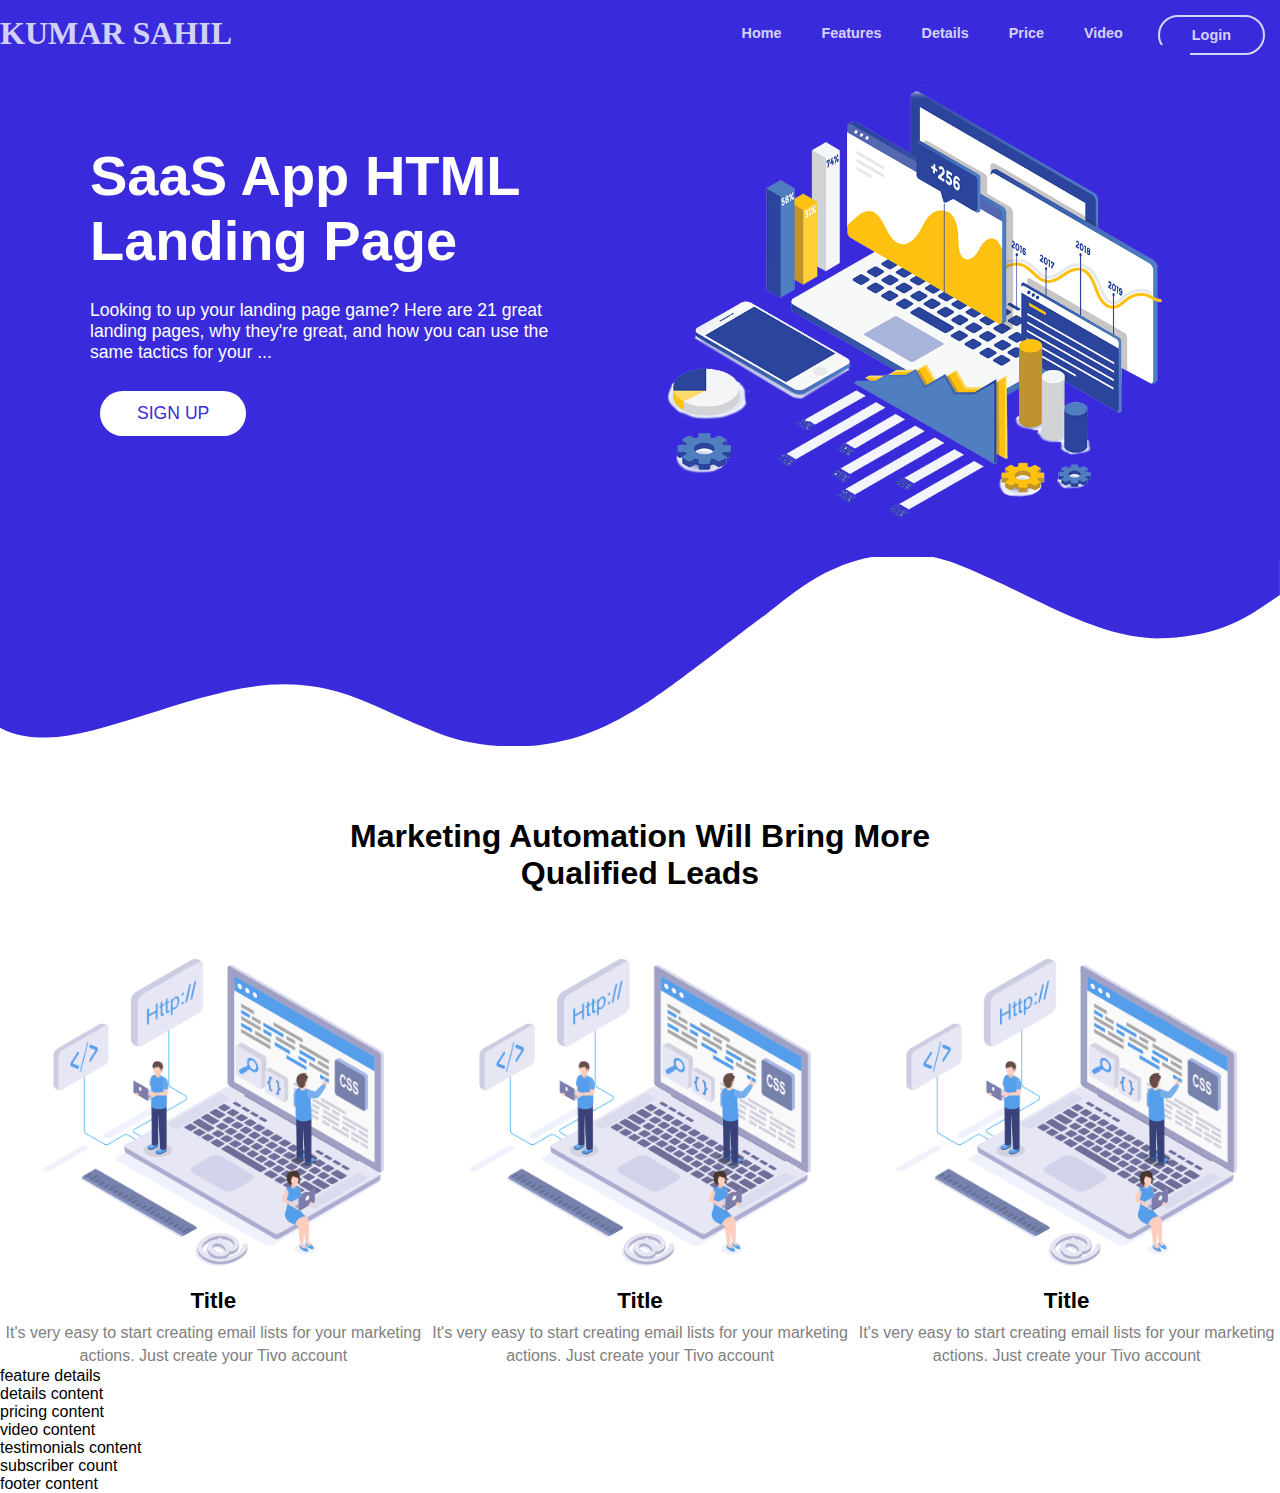
==== htmlcss/index.html @ 37586c0a "3" ====
<!DOCTYPE html>
<html lang="en">
<head>
    <meta charset="UTF-8">
    <meta name="viewport" content="width=device-width, initial-scale=1.0">
    <link rel="stylesheet" href="style.css">
    <title>Document</title>
</head>
<body>
    <div class="container">
    <div class="menu">
     <div class="logo">KUMAR SAHIL</div>
     <div class = "menu-item2">Home</div>
     <div class = "menu-item2">Features</div>
     <div class = "menu-item2">Details</div>
     <div class = "menu-item2">Price</div>
     <div class = "menu-item2">Video</div>
     <div class = "menu-item2 round-button">Login</div>
    </div>


<!-- home -->

    <div class="home">
        <div class="title">
            <div><h1>SaaS App HTML Landing Page</h1></div>

          <div><p>Looking to up your landing page game? Here are 21 great landing pages, why they're great, and how you can use the same tactics for your ...</p></div>
          <div>
            <button class = "signup-button">
            SIGN UP
        </button>
        </div>
        </div>
    
        <div class="title-graphics">
        <img src="data.png" alt="" srcset="">
        </div> 
    </div>
    
</div>
<svg
      class="header-frame"
      data-name="Layer 1"
      xmlns="http://www.w3.org/2000/svg"
      preserveAspectRatio="none"
      viewBox="0 0 1920 310"
    >
      <defs>
        <style>
          .cls-1 {
            fill: rgb(57, 43, 220);
          }
        </style>
      </defs>
      <title>header-frame</title>
      <path
        class="cls-1"
        d="M0,283.054c22.75,12.98,53.1,15.2,70.635,14.808,92.115-2.077,238.3-79.9,354.895-79.938,59.97-.019,106.17,18.059,141.58,34,47.778,21.511,47.778,21.511,90,38.938,28.418,11.731,85.344,26.169,152.992,17.971,68.127-8.255,115.933-34.963,166.492-67.393,37.467-24.032,148.6-112.008,171.753-127.963,27.951-19.26,87.771-81.155,180.71-89.341,72.016-6.343,105.479,12.388,157.434,35.467,69.73,30.976,168.93,92.28,256.514,89.405,100.992-3.315,140.276-41.7,177-64.9V0.24H0V283.054Z"
      ></path>
    </svg>

    <div class="outer-container">
        <div class = "marketing"><h2>Marketing Automation Will Bring More Qualified Leads</h2></div>
        <div class="cards">
            <div class="marketing-card">
                <div>
                  <img src="description-1.png" />
                </div>

                
                <div class="title-text bold">Title</div>
                <div class="soft">
                  It's very easy to start creating email lists for your marketing
                  actions. Just create your Tivo account
                </div>
              </div>
              <div class="marketing-card">
                <div>
                  <img src="description-1.png" />
                </div>
                <div class="title-text bold">Title</div>
                <div class="soft">
                  It's very easy to start creating email lists for your marketing
                  actions. Just create your Tivo account
                </div>
              </div>
              <div class="marketing-card">
                <div>
                  <img src="description-1.png" />
                </div>
                <div class="title-text bold">Title</div>
                <div class="soft">
                  It's very easy to start creating email lists for your marketing
                  actions. Just create your Tivo account
                </div>
              </div>
          
    </div>


    <!--  -->
    <div class="features">
        feature details
    </div>
    <div class="details">
        details content
    </div>
    <div class="pricing">
        pricing content
    </div>
    <div class="video">
        video content
    </div>
    <div class="testimonials">
        testimonials content
    </div>
    <div class="subscriber">
        subscriber count
    </div>
    <div class="footer">
        footer content
    </div>
</body>
</html>
---- htmlcss/style.css ----
body{
margin: 0;
padding: 0;
font-family:Arial, Helvetica, sans-serif;
}

.menu{
    max-width: 1400px;
    margin: auto;
    padding: 15px 0;
    display: flex;
    flex-direction: row;
    justify-content: end  ; 
    background-color: rgb(57, 43, 220);
    font-family:Arial, Helvetica, sans-serif;
}
/* div{
    border: 2px solid grey;
    padding: 5px;
} */
.menu-item2{
    color: #ffffffcc;
    font-weight: bold;
    padding: 10px 20px;
    font-size: 0.9rem;
}
.menu-item2:hover{
    color:white;
    cursor:pointer;
}

.container{
    background-color: rgb(57, 43, 220);
    
}

.round-button{

border: 2px solid;
border-radius: 30px;
padding: 10px 32px;
margin: 0 15px;
}

.round-button:hover{
    color:rgb(57, 43, 220);
    background-color: white;
}
.logo
{
    font-size: 2rem ;
    color :  #ffffffcc;
    font-weight: bold;
   margin-right: auto;
   font-family:Cambria, Cochin, Georgia, Times, 'Times New Roman', serif
  

}

/* home css*/
.home{
    display: flex;
    background-color:rgb(57, 43, 220) ;
    position: relative;
    bottom: 25px;
    max-width: 1100px;
    margin:auto;
    padding-top: 1px;
    color: white;
    font-family:Arial, Helvetica, sans-serif;
}

.title-graphics img{
    max-width: 600px;
  
}

.title{
    display: flex;
    flex-direction: column;
    justify-content: center;
}

.title h1{
    font-size: 3.5rem;
    margin: 0;
}
.title p{
    font-size: 1.1rem;
    padding: 10px 0;

}

.signup-button{

    border: 2px solid white;
    border-radius: 30px;
    font-size: 1.1rem;
    padding: 10px 35px;
    margin: 0 10px;
    background-color: white;
    color: rgb(57, 43, 220) ;
    }
    
.signup-button:hover{
        color:white; 
        background-color: rgb(57, 43, 220);
    }
.header-frame{
position: relative;
/* bottom: 1px; */
 top: -18px
}

/* description */
.marketing, .cards{
    max-width: 1300px;
    margin: auto;
    
}
.marketing h2{
    font-size: 2rem;
    text-align: center;
    max-width: 600px;
    margin: 50px auto;
    
}
.cards{
    display: flex;
    flex-direction: row;
    justify-content: space-around;
    /* border: solid; */
     
    
    
    
   
}
.marketing-card{
 
    max-width: 60%;
   /*  border: solid; */
    /* margin-left: 50px; */

}

.marketing-card img{
    width: 80%;
    
   /*  border: solid */
 
}

.marketing-card div{
    text-align: center;
    line-height: 1.4rem;
}

.title-text{
    
    font-size: 1.4rem;
    font-weight: bold;
    margin-bottom: 10px;


}
.soft{
    color: grey;
}
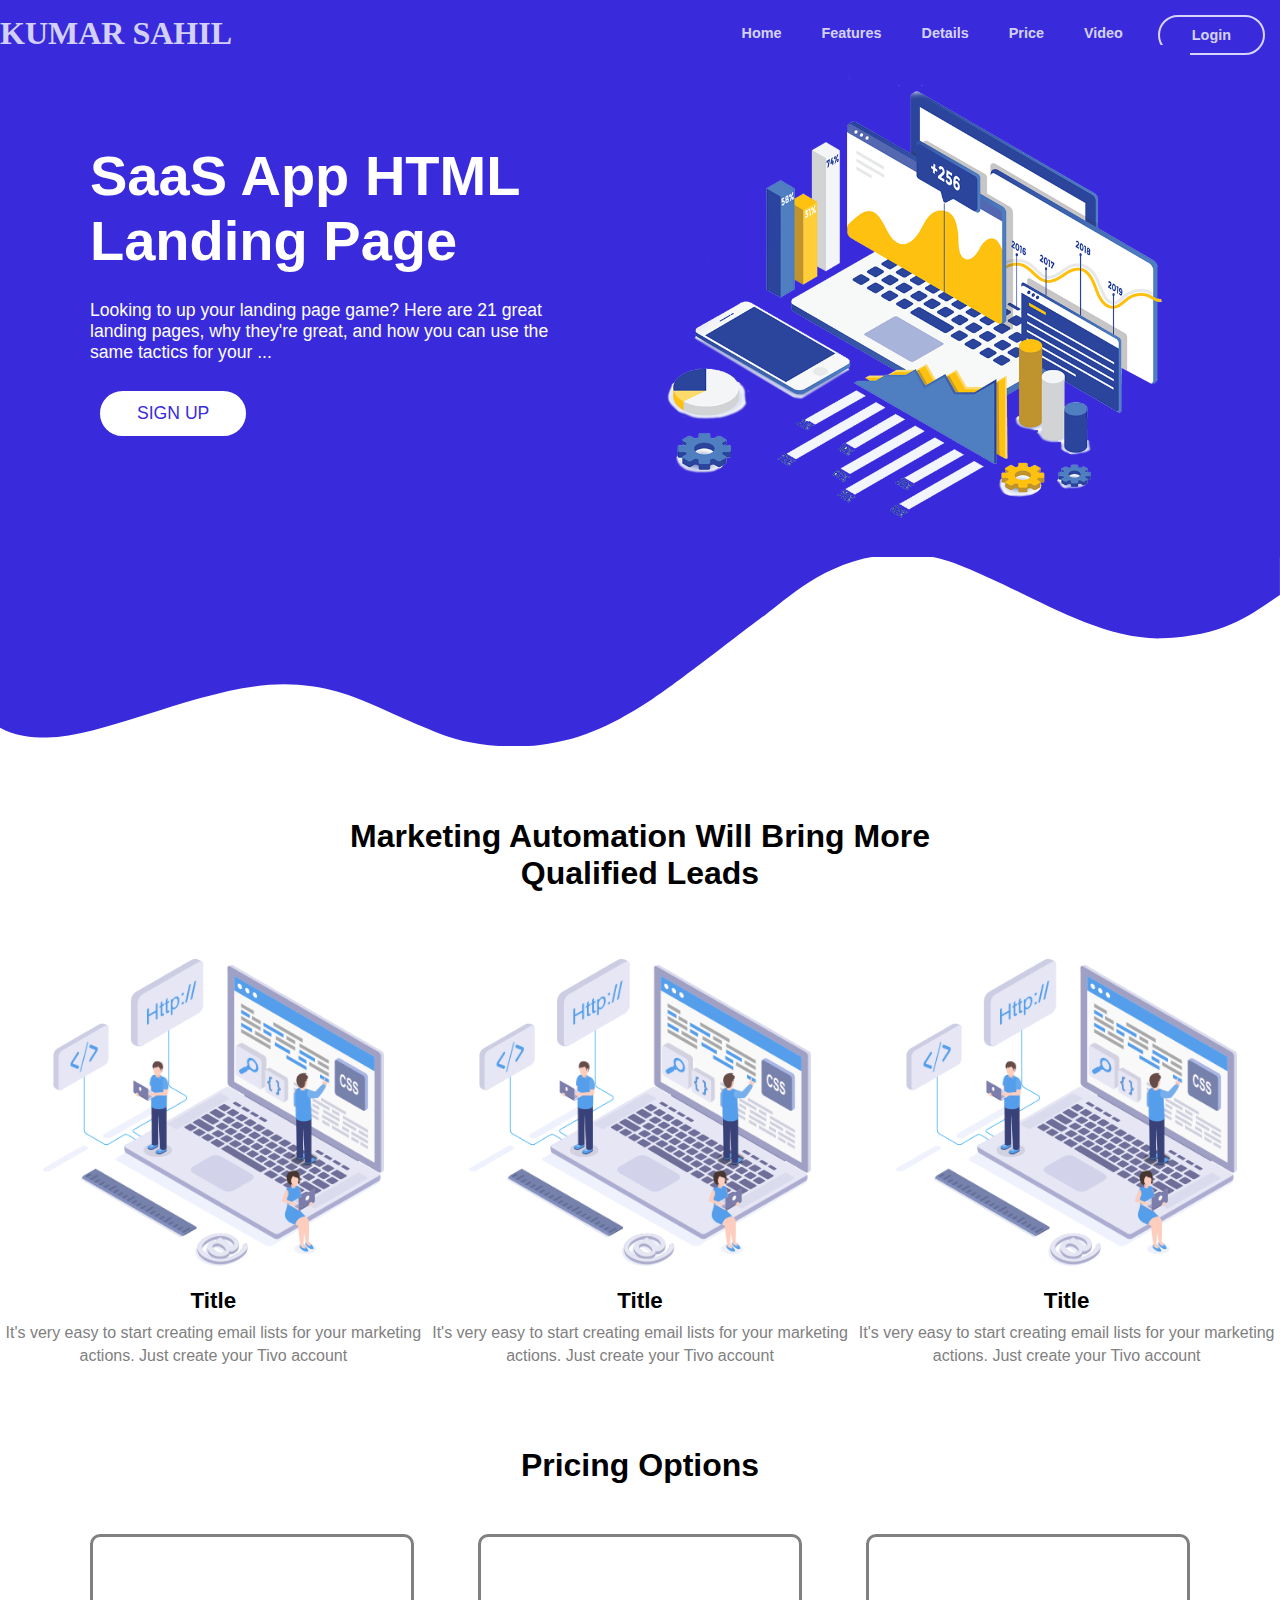
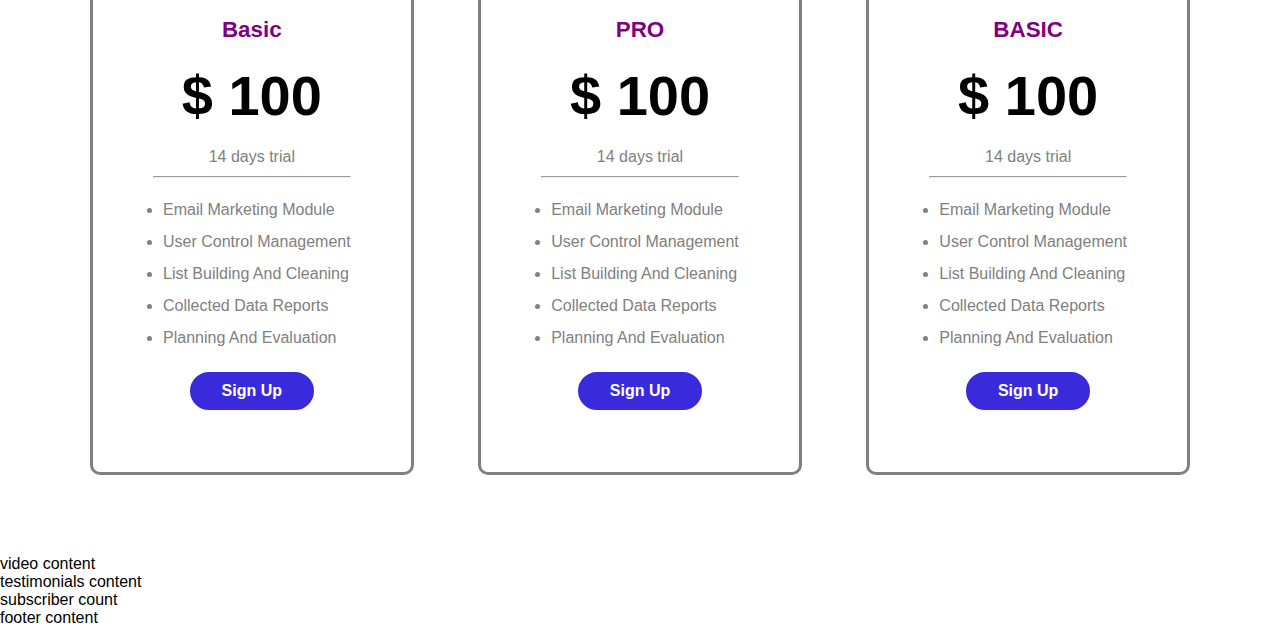
==== commit a6d8cb73: "4" ====
--- a/htmlcss/index.html
+++ b/htmlcss/index.html
@@ -68,7 +68,7 @@
                   <img src="description-1.png" />
                 </div>
 
-                
+
                 <div class="title-text bold">Title</div>
                 <div class="soft">
                   It's very easy to start creating email lists for your marketing
@@ -100,15 +100,76 @@
 
 
     <!--  -->
-    <div class="features">
+<!--     <div class="features">
         feature details
     </div>
     <div class="details">
         details content
-    </div>
-    <div class="pricing">
-        pricing content
-    </div>
+    </div> -->
+
+    <div id="pricing">
+        <div class="price-title">
+          <h2>Pricing Options</h2>
+        </div>
+        <div class="price-cards">
+          <div class="price-card">
+            <div class="price-info">
+              <div class="plan font-blue  bold">Basic</div>
+              <div class="price">$ 100</div>
+              <div class="trial">14 days trial</div>
+            </div>
+            <hr />
+            <ul class="features">
+              <li><i class="fas fa-check font-blue"></i>Email Marketing Module</li>
+              <li><i class="fas fa-check font-blue"></i>User Control Management</li>
+              <li><i class="fas fa-times soft"></i>List Building And Cleaning</li>
+              <li><i class="fas fa-times soft"></i>Collected Data Reports</li>
+              <li><i class="fas fa-times soft"></i>Planning And Evaluation</li>
+            </ul>
+            <div class="action">
+              <button class="round-btn bold bg-blue font-white clickable">Sign Up</button>
+            </div>
+          </div>
+          <div class="price-card">
+            <div class="price-info">
+              <div class="plan font-blue">PRO</div>
+              <div class="price">$ 100</div>
+              <div class="trial">14 days trial</div>
+            </div>
+            <hr />
+            <ul class="features">
+              <li><i class="fas fa-check font-blue"></i>Email Marketing Module</li>
+              <li><i class="fas fa-check font-blue"></i>User Control Management</li>
+              <li><i class="fas fa-check font-blue"></i>List Building And Cleaning</li>
+              <li><i class="fas fa-times soft"></i>Collected Data Reports</li>
+              <li><i class="fas fa-times soft"></i>Planning And Evaluation</li>
+            </ul>
+            <div class="action">
+              <button class="round-btn bold bg-blue font-white clickable">Sign Up</button>
+            </div>
+          </div>
+          <div class="price-card">
+            <div class="price-info">
+              <div class="plan font-blue">BASIC</div>
+              <div class="price">$ 100</div>
+              <div class="trial">14 days trial</div>
+            </div>
+            <hr />
+            <ul class="features">
+              <li><i class="fas fa-check font-blue"></i>Email Marketing Module</li>
+              <li><i class="fas fa-check font-blue"></i>User Control Management</li>
+              <li><i class="fas fa-check font-blue"></i>List Building And Cleaning</li>
+              <li><i class="fas fa-check font-blue"></i>Collected Data Reports</li>
+              <li><i class="fas fa-check font-blue"></i>Planning And Evaluation</li>
+            </ul>
+            <div class="action">
+              <button class="round-btn bold bg-blue font-white clickable">Sign Up</button>
+            </div>
+          </div>
+        </div>
+      </div>
+  
+
     <div class="video">
         video content
     </div>
--- a/htmlcss/style.css
+++ b/htmlcss/style.css
@@ -1,169 +1,219 @@
-body{
-margin: 0;
-padding: 0;
-font-family:Arial, Helvetica, sans-serif;
-}
-
-.menu{
-    max-width: 1400px;
-    margin: auto;
-    padding: 15px 0;
-    display: flex;
-    flex-direction: row;
-    justify-content: end  ; 
-    background-color: rgb(57, 43, 220);
-    font-family:Arial, Helvetica, sans-serif;
+body {
+  margin: 0;
+  padding: 0;
+  font-family: Arial, Helvetica, sans-serif;
+}
+
+.menu {
+  max-width: 1400px;
+  margin: auto;
+  padding: 15px 0;
+  display: flex;
+  flex-direction: row;
+  justify-content: end;
+  background-color: rgb(57, 43, 220);
+  font-family: Arial, Helvetica, sans-serif;
 }
 /* div{
     border: 2px solid grey;
     padding: 5px;
 } */
-.menu-item2{
-    color: #ffffffcc;
-    font-weight: bold;
-    padding: 10px 20px;
-    font-size: 0.9rem;
-}
-.menu-item2:hover{
-    color:white;
-    cursor:pointer;
-}
-
-.container{
-    background-color: rgb(57, 43, 220);
-    
-}
-
-.round-button{
-
-border: 2px solid;
-border-radius: 30px;
-padding: 10px 32px;
-margin: 0 15px;
-}
-
-.round-button:hover{
-    color:rgb(57, 43, 220);
-    background-color: white;
-}
-.logo
-{
-    font-size: 2rem ;
-    color :  #ffffffcc;
-    font-weight: bold;
-   margin-right: auto;
-   font-family:Cambria, Cochin, Georgia, Times, 'Times New Roman', serif
-  
-
+.menu-item2 {
+  color: #ffffffcc;
+  font-weight: bold;
+  padding: 10px 20px;
+  font-size: 0.9rem;
+}
+.menu-item2:hover {
+  color: white;
+  cursor: pointer;
+}
+
+.container {
+  background-color: rgb(57, 43, 220);
+}
+
+.round-button {
+  border: 2px solid;
+  border-radius: 30px;
+  padding: 10px 32px;
+  margin: 0 15px;
+}
+
+.round-button:hover {
+  color: rgb(57, 43, 220);
+  background-color: white;
+}
+.logo {
+  font-size: 2rem;
+  color: #ffffffcc;
+  font-weight: bold;
+  margin-right: auto;
+  font-family: Cambria, Cochin, Georgia, Times, "Times New Roman", serif;
 }
 
 /* home css*/
-.home{
-    display: flex;
-    background-color:rgb(57, 43, 220) ;
-    position: relative;
-    bottom: 25px;
-    max-width: 1100px;
-    margin:auto;
-    padding-top: 1px;
-    color: white;
-    font-family:Arial, Helvetica, sans-serif;
-}
-
-.title-graphics img{
-    max-width: 600px;
-  
-}
-
-.title{
-    display: flex;
-    flex-direction: column;
-    justify-content: center;
-}
-
-.title h1{
-    font-size: 3.5rem;
-    margin: 0;
-}
-.title p{
-    font-size: 1.1rem;
-    padding: 10px 0;
-
-}
-
-.signup-button{
-
-    border: 2px solid white;
-    border-radius: 30px;
-    font-size: 1.1rem;
-    padding: 10px 35px;
-    margin: 0 10px;
-    background-color: white;
-    color: rgb(57, 43, 220) ;
-    }
-    
-.signup-button:hover{
-        color:white; 
-        background-color: rgb(57, 43, 220);
-    }
-.header-frame{
-position: relative;
-/* bottom: 1px; */
- top: -18px
+.home {
+  display: flex;
+  background-color: rgb(57, 43, 220);
+  position: relative;
+  bottom: 25px;
+  max-width: 1100px;
+  margin: auto;
+  padding-top: 1px;
+  color: white;
+  font-family: Arial, Helvetica, sans-serif;
+}
+
+.title-graphics img {
+  max-width: 600px;
+}
+
+.title {
+  display: flex;
+  flex-direction: column;
+  justify-content: center;
+}
+
+.title h1 {
+  font-size: 3.5rem;
+  margin: 0;
+}
+.title p {
+  font-size: 1.1rem;
+  padding: 10px 0;
+}
+
+.signup-button {
+  border: 2px solid white;
+  border-radius: 30px;
+  font-size: 1.1rem;
+  padding: 10px 35px;
+  margin: 0 10px;
+  background-color: white;
+  color: rgb(57, 43, 220);
+}
+
+.signup-button:hover {
+  color: white;
+  background-color: rgb(57, 43, 220);
+}
+.header-frame {
+  position: relative;
+  /* bottom: 1px; */
+  top: -18px;
 }
 
 /* description */
-.marketing, .cards{
-    max-width: 1300px;
-    margin: auto;
-    
-}
-.marketing h2{
-    font-size: 2rem;
-    text-align: center;
-    max-width: 600px;
-    margin: 50px auto;
-    
-}
-.cards{
-    display: flex;
-    flex-direction: row;
-    justify-content: space-around;
-    /* border: solid; */
-     
-    
-    
-    
-   
-}
-.marketing-card{
- 
-    max-width: 60%;
-   /*  border: solid; */
-    /* margin-left: 50px; */
-
-}
-
-.marketing-card img{
-    width: 80%;
-    
-   /*  border: solid */
- 
-}
-
-.marketing-card div{
-    text-align: center;
-    line-height: 1.4rem;
-}
-
-.title-text{
-    
-    font-size: 1.4rem;
-    font-weight: bold;
-    margin-bottom: 10px;
-
-
-}
-.soft{
-    color: grey;
-}+.marketing,
+.cards {
+  max-width: 1300px;
+  margin: auto;
+}
+.marketing h2,
+.price-title h2 {
+  font-size: 2rem;
+  text-align: center;
+  max-width: 600px;
+  margin: 50px auto;
+}
+.cards {
+  display: flex;
+  flex-direction: row;
+  justify-content: space-around;
+  /* border: solid; */
+}
+.marketing-card {
+  max-width: 60%;
+  /*  border: solid; */
+  /* margin-left: 50px; */
+}
+
+.marketing-card img {
+  width: 80%;
+
+  /*  border: solid */
+}
+
+.marketing-card div {
+  text-align: center;
+  line-height: 1.4rem;
+}
+
+.title-text {
+  font-size: 1.4rem;
+  font-weight: bold;
+  margin-bottom: 10px;
+}
+.soft {
+  color: grey;
+}
+
+/* pricing css */
+#pricing {
+  max-width: 1100px;
+  margin: 80px auto;
+}
+
+.price-cards {
+  display: flex;
+  flex-direction: row;
+  justify-content: space-between;
+}
+
+.price-card {
+  max-width: 40%;
+  padding: 60px;
+  border: 3px solid grey;
+  border-radius: 10px;
+}
+
+.price-info {
+  text-align: center;
+}
+.plan {
+  color: purple;
+  font-weight: bold;
+  margin: 20px;
+  font-size: 1.4rem;
+}
+.price {
+  color: black;
+  font-size: 3.5rem;
+  font-weight: bold;
+  margin: 20px;
+}
+
+.trial {
+  color: grey;
+  font-size: 1rem;
+  margin-bottom: 10px;
+}
+
+.features {
+  line-height: 2rem;
+  padding-left: 10px;
+  color: grey;
+}
+.action {
+  text-align: center;
+}
+.action button {
+  border: 2px solid rgb(57, 43, 220);
+  background-color: rgb(57, 43, 220);
+  color: white;
+  font-size: 1rem;
+  font-weight: bold;
+  border: 2px solid;
+
+  border-radius: 30px;
+  padding: 10px 32px;
+  margin: 0 15px;
+}
+
+.action button:hover {
+  background-color: white;
+  color: rgb(57, 43, 220);
+  font-size: 1rem;
+  font-weight: bold;
+}
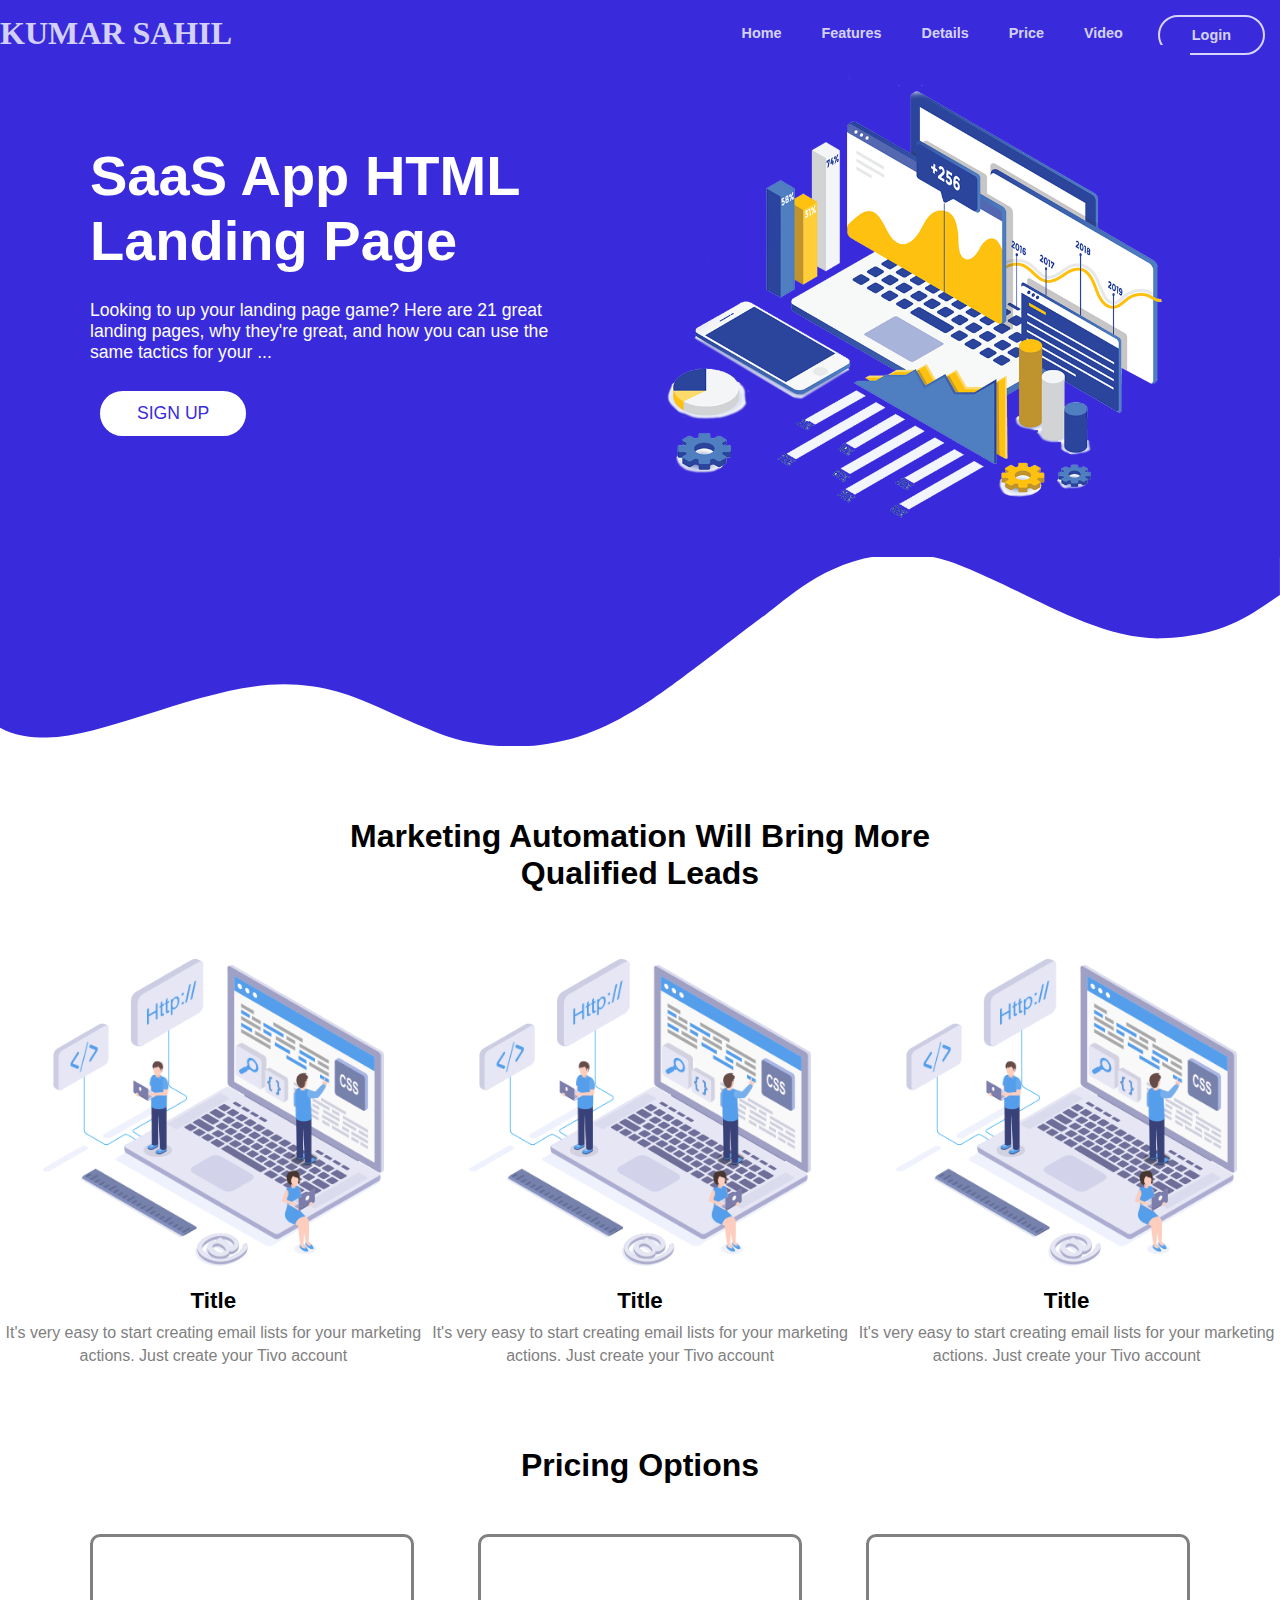
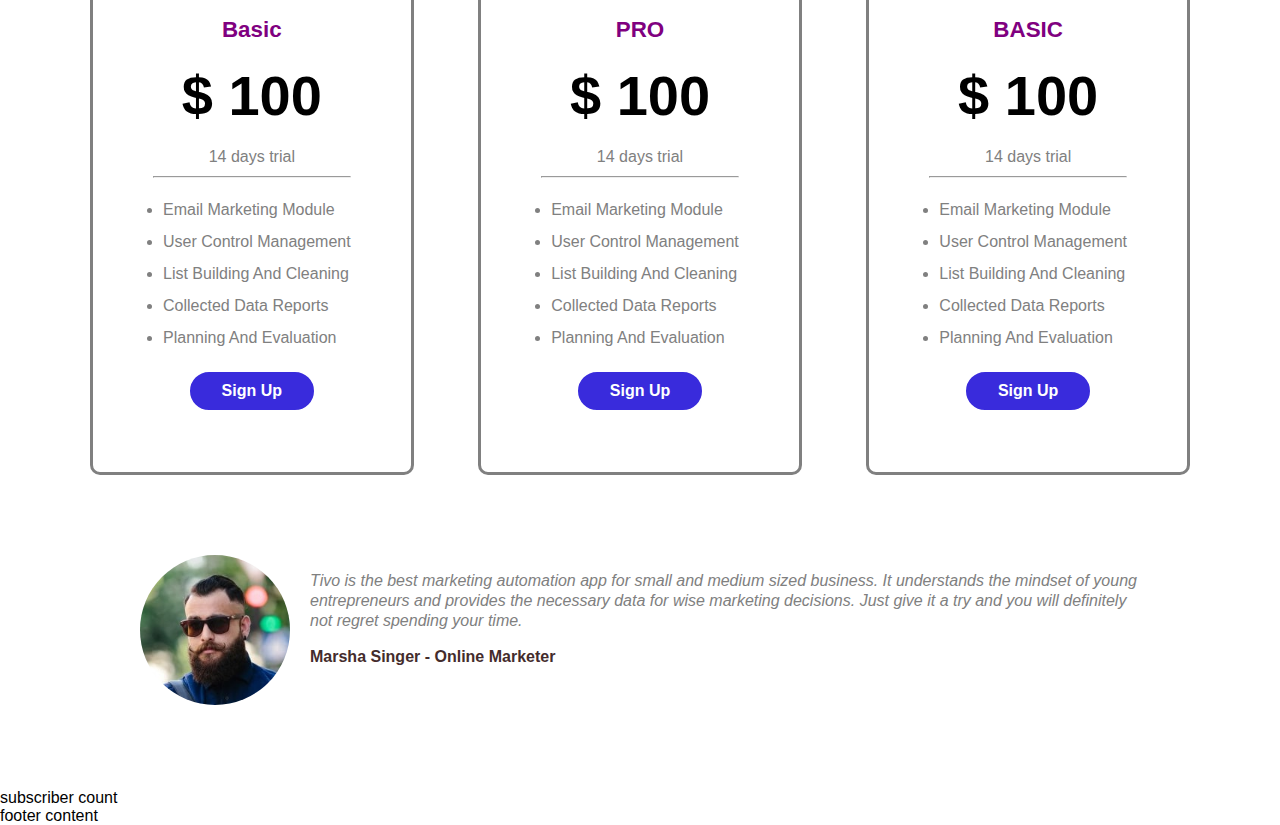
==== commit 343d1545: "5" ====
--- a/htmlcss/index.html
+++ b/htmlcss/index.html
@@ -170,12 +170,28 @@
       </div>
   
 
-    <div class="video">
-        video content
-    </div>
+
+
     <div class="testimonials">
-        testimonials content
-    </div>
+        <div class = "profile-image">
+         <img src="testimonial-3.jpg" alt="" srcset="">
+        </div>
+        
+        <div class = "feedback">
+          <p>
+            Tivo is the best marketing automation app for small and medium sized
+            business. It understands the mindset of young entrepreneurs and
+            provides the necessary data for wise marketing decisions. Just give it
+            a try and you will definitely not regret spending your time.
+          </p>
+          <p class = "name"> 
+
+            Marsha Singer - Online Marketer
+          </p>
+        </div>
+    </div>
+
+
     <div class="subscriber">
         subscriber count
     </div>
--- a/htmlcss/style.css
+++ b/htmlcss/style.css
@@ -150,7 +150,8 @@
 }
 
 /* pricing css */
-#pricing {
+#pricing,
+#testimonials {
   max-width: 1100px;
   margin: 80px auto;
 }
@@ -217,3 +218,41 @@
   font-size: 1rem;
   font-weight: bold;
 }
+
+/* Testimonials section */
+.testimonials {
+  display: flex;
+}
+
+.testimonials {
+  max-width: 1000px;
+  margin: 80px auto;
+  display: flex;
+}
+
+/* #testimonials{
+  display: flex;
+} */
+
+.profile-image img {
+  border-radius: 50%;
+  max-width: 150px;
+}
+
+.feedback {
+  margin-left: 20px;
+}
+
+.feedback p {
+  color: grey;
+  font-style: italic;
+
+  line-height: 20px;
+}
+
+.feedback p.name {
+  color: rgb(68, 44, 44);
+  font-style: normal;
+  font-weight: bold;
+  line-height: 20px;
+}
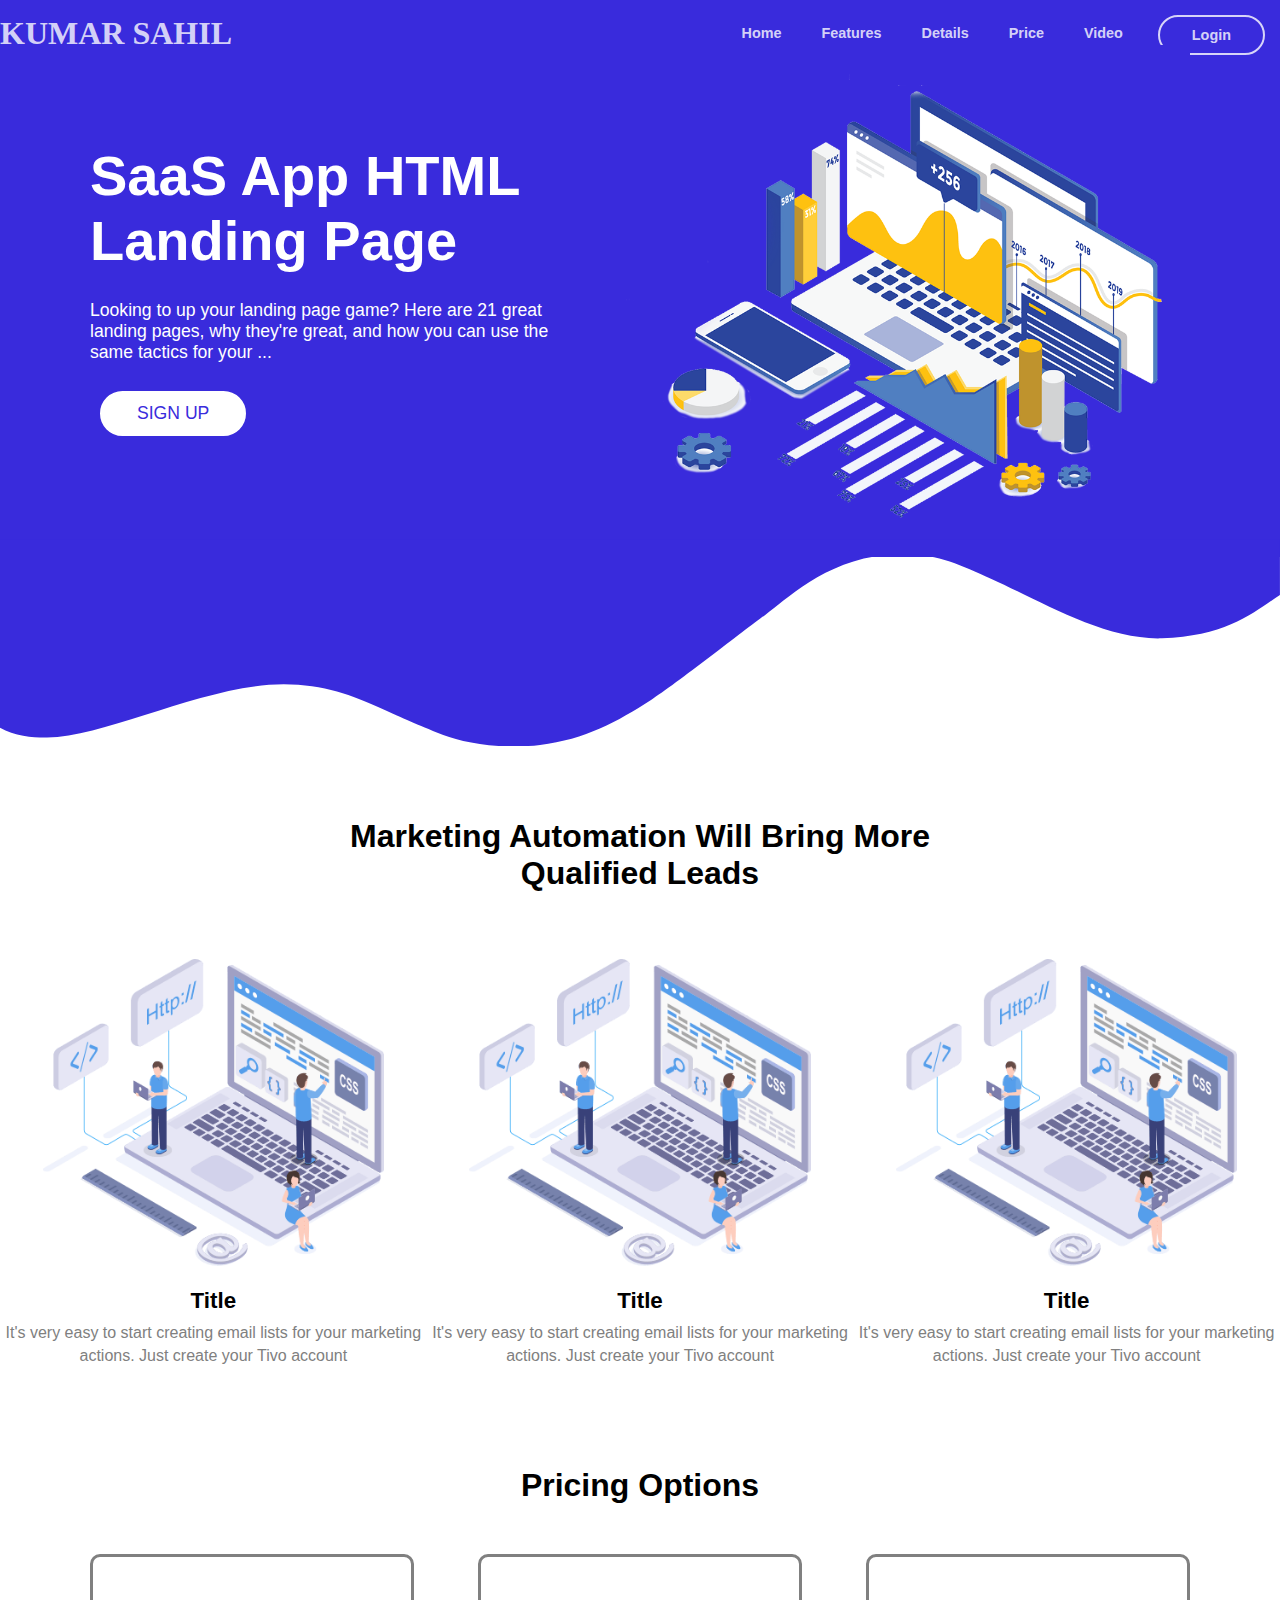
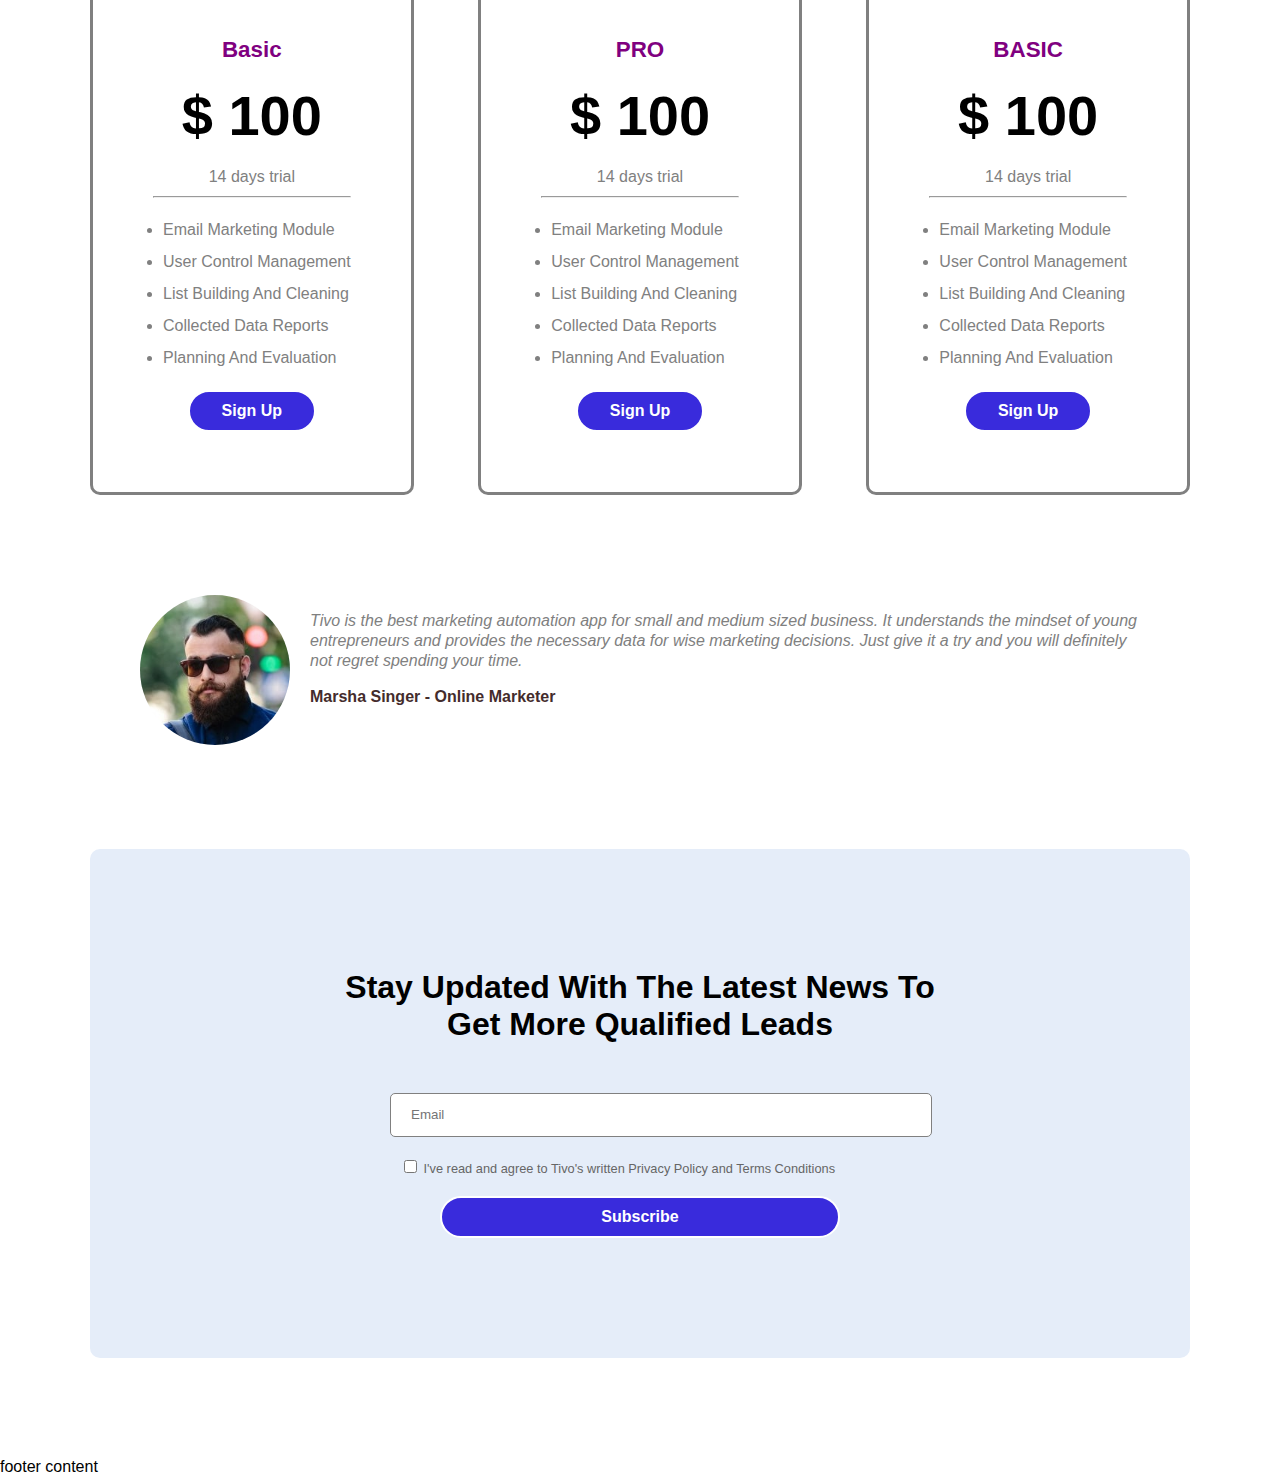
==== commit b88a2c75: "6" ====
--- a/htmlcss/index.html
+++ b/htmlcss/index.html
@@ -192,9 +192,28 @@
     </div>
 
 
-    <div class="subscriber">
-        subscriber count
-    </div>
+    <div id="subscribe">
+      <div class="subs-title">
+        <h2>Stay Updated With The Latest News To Get More Qualified Leads</h2>
+      </div>
+      <div class="form">
+        <div>
+            <input class="email" type="text" name="email" placeholder="Email">
+          </div>
+          <div class="agree">
+            <input  type="checkbox">  
+            I've read and agree to Tivo's written Privacy Policy and Terms Conditions
+          </div>
+          <div class="action">
+            <button class="subscribe bold bg-blue font-white round-btn clickable"> Subscribe </button>
+          </div>
+      </div>
+         
+      </div>
+    </div>
+
+
+
     <div class="footer">
         footer content
     </div>
--- a/htmlcss/style.css
+++ b/htmlcss/style.css
@@ -151,9 +151,10 @@
 
 /* pricing css */
 #pricing,
-#testimonials {
+#testimonials,
+#subscribe {
   max-width: 1100px;
-  margin: 80px auto;
+  margin: 100px auto;
 }
 
 .price-cards {
@@ -256,3 +257,45 @@
   font-weight: bold;
   line-height: 20px;
 }
+
+#subscribe {
+  /*   max-width: 1200px;
+  margin: 150px ; */
+  border-radius: 10px;
+  background-color: rgb(229, 237, 249);
+  padding: 120px 0;
+}
+
+.form {
+  max-width: 500px;
+  text-align: center;
+  margin: auto;
+}
+
+.email {
+  width: 100%;
+  line-height: 2rem;
+  border-radius: 5px;
+  border: 1px solid grey;
+  padding: 5px 20px;
+}
+.agree {
+  padding: 10px;
+  color: #666;
+  text-align: left;
+  font-size: 0.8rem;
+  margin: 10px auto;
+}
+
+.subscribe {
+  width: 400px;
+  margin: 10px auto;
+}
+
+.subs-title h2 {
+  font-size: 2rem;
+  text-align: center;
+  max-width: 600px;
+  margin: auto;
+  margin-bottom: 50px;
+}
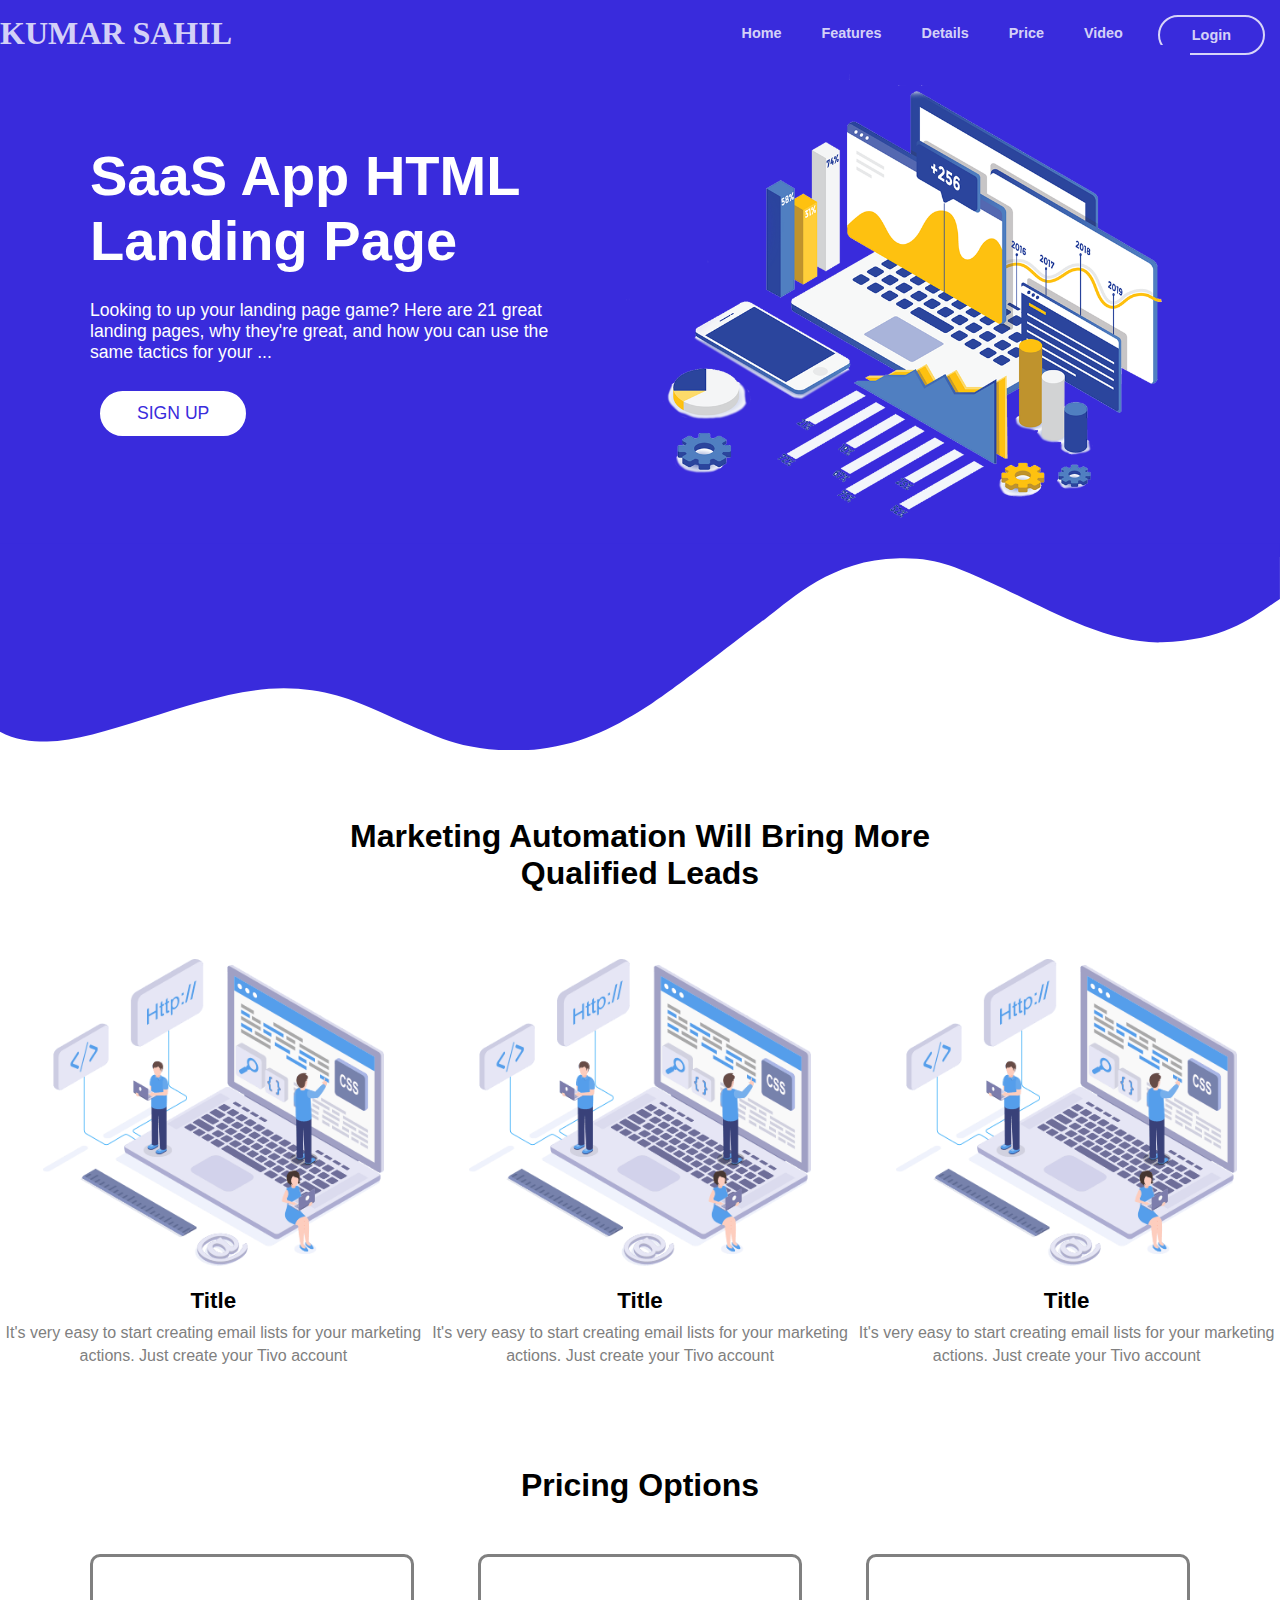
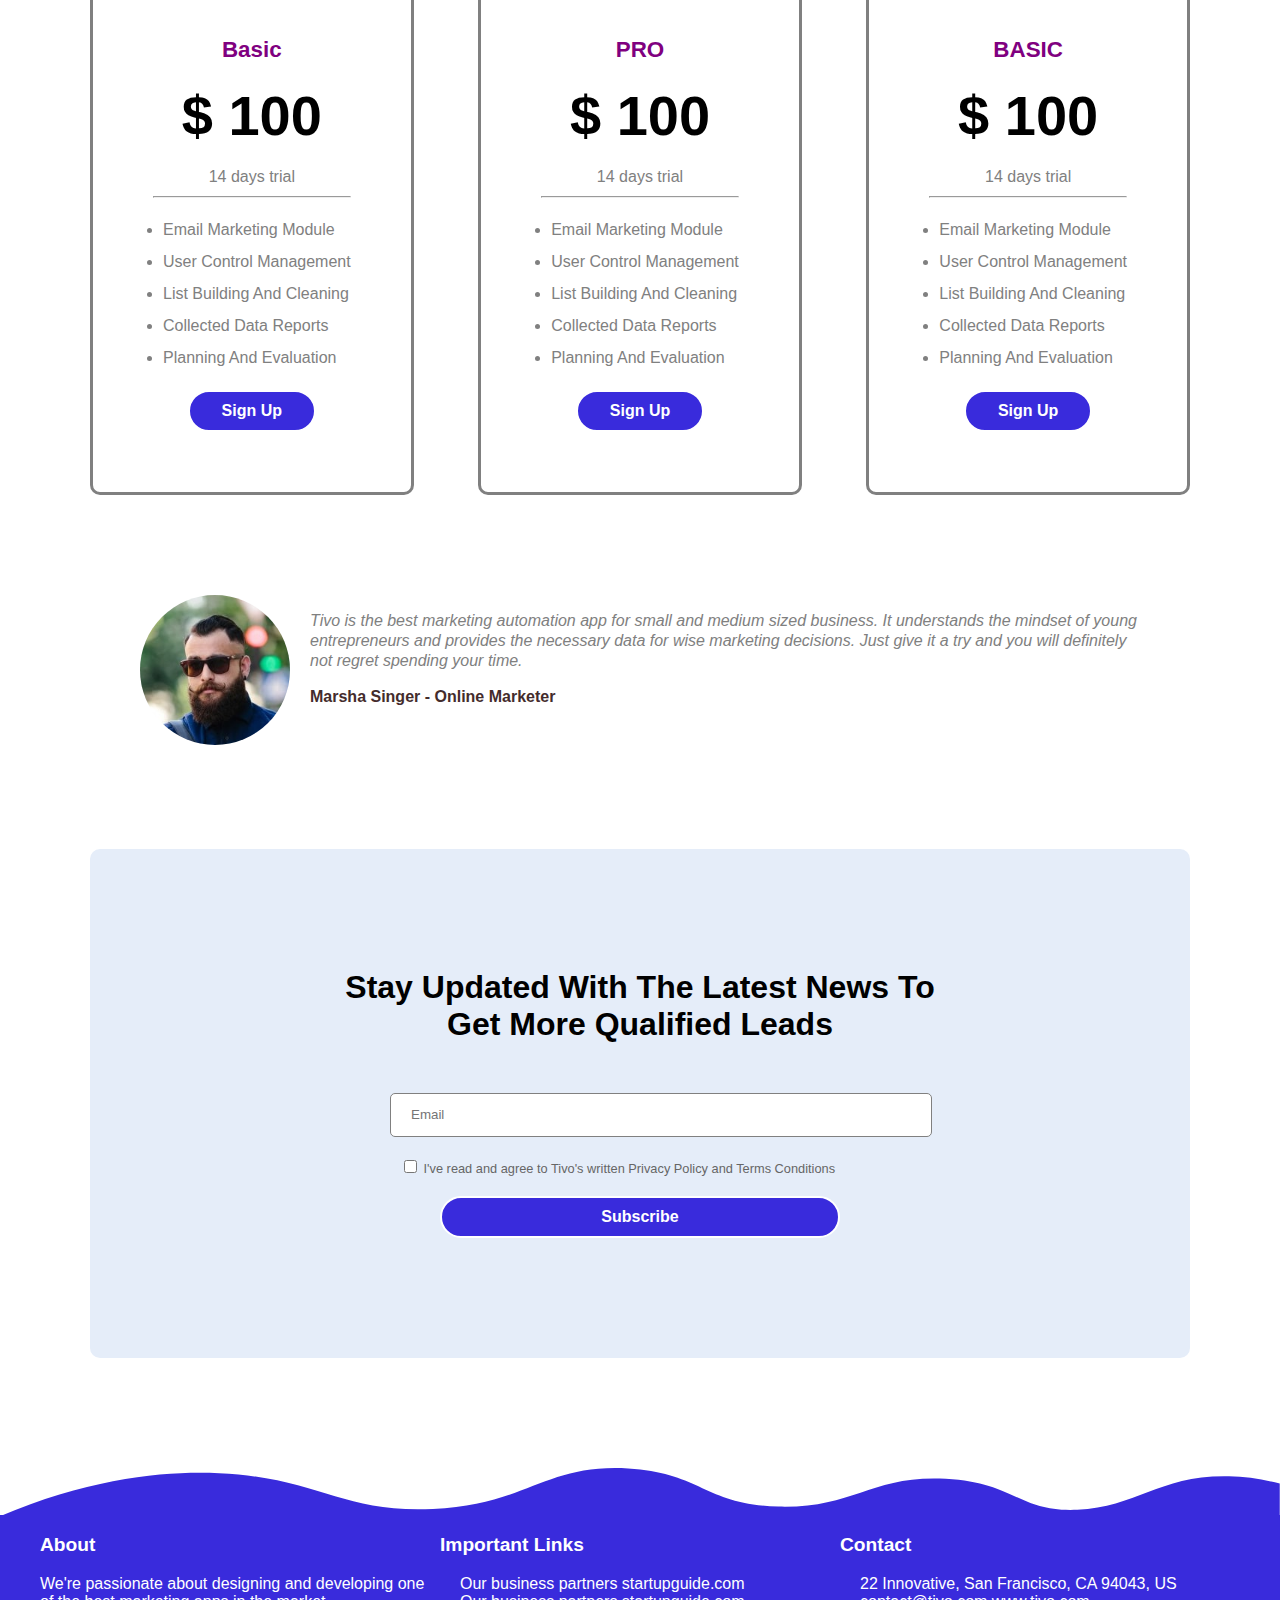
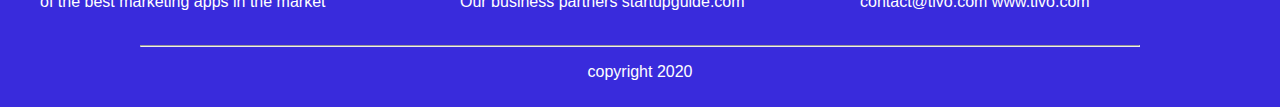
==== commit 8ac7ef6c: "7" ====
--- a/htmlcss/index.html
+++ b/htmlcss/index.html
@@ -1,45 +1,47 @@
 <!DOCTYPE html>
 <html lang="en">
-<head>
-    <meta charset="UTF-8">
-    <meta name="viewport" content="width=device-width, initial-scale=1.0">
-    <link rel="stylesheet" href="style.css">
+  <head>
+    <meta charset="UTF-8" />
+    <meta name="viewport" content="width=device-width, initial-scale=1.0" />
+    <link rel="stylesheet" href="style.css" />
     <title>Document</title>
-</head>
-<body>
+  </head>
+  <body>
     <div class="container">
-    <div class="menu">
-     <div class="logo">KUMAR SAHIL</div>
-     <div class = "menu-item2">Home</div>
-     <div class = "menu-item2">Features</div>
-     <div class = "menu-item2">Details</div>
-     <div class = "menu-item2">Price</div>
-     <div class = "menu-item2">Video</div>
-     <div class = "menu-item2 round-button">Login</div>
-    </div>
-
-
-<!-- home -->
-
-    <div class="home">
+      <div class="menu">
+        <div class="logo">KUMAR SAHIL</div>
+        <div class="menu-item2">Home</div>
+        <div class="menu-item2">Features</div>
+        <div class="menu-item2">Details</div>
+        <div class="menu-item2">Price</div>
+        <div class="menu-item2">Video</div>
+        <div class="menu-item2 round-button">Login</div>
+      </div>
+
+      <!-- home -->
+
+      <div class="home">
         <div class="title">
-            <div><h1>SaaS App HTML Landing Page</h1></div>
-
-          <div><p>Looking to up your landing page game? Here are 21 great landing pages, why they're great, and how you can use the same tactics for your ...</p></div>
-          <div>
-            <button class = "signup-button">
-            SIGN UP
-        </button>
-        </div>
-        </div>
-    
+          <div><h1>SaaS App HTML Landing Page</h1></div>
+
+          <div>
+            <p>
+              Looking to up your landing page game? Here are 21 great landing
+              pages, why they're great, and how you can use the same tactics for
+              your ...
+            </p>
+          </div>
+          <div>
+            <button class="signup-button">SIGN UP</button>
+          </div>
+        </div>
+
         <div class="title-graphics">
-        <img src="data.png" alt="" srcset="">
-        </div> 
-    </div>
-    
-</div>
-<svg
+          <img src="data.png" alt="" srcset="" />
+        </div>
+      </div>
+    </div>
+    <svg
       class="header-frame"
       data-name="Layer 1"
       xmlns="http://www.w3.org/2000/svg"
@@ -61,73 +63,80 @@
     </svg>
 
     <div class="outer-container">
-        <div class = "marketing"><h2>Marketing Automation Will Bring More Qualified Leads</h2></div>
-        <div class="cards">
-            <div class="marketing-card">
-                <div>
-                  <img src="description-1.png" />
-                </div>
-
-
-                <div class="title-text bold">Title</div>
-                <div class="soft">
-                  It's very easy to start creating email lists for your marketing
-                  actions. Just create your Tivo account
-                </div>
-              </div>
-              <div class="marketing-card">
-                <div>
-                  <img src="description-1.png" />
-                </div>
-                <div class="title-text bold">Title</div>
-                <div class="soft">
-                  It's very easy to start creating email lists for your marketing
-                  actions. Just create your Tivo account
-                </div>
-              </div>
-              <div class="marketing-card">
-                <div>
-                  <img src="description-1.png" />
-                </div>
-                <div class="title-text bold">Title</div>
-                <div class="soft">
-                  It's very easy to start creating email lists for your marketing
-                  actions. Just create your Tivo account
-                </div>
-              </div>
-          
-    </div>
-
-
-    <!--  -->
-<!--     <div class="features">
+      <div class="marketing">
+        <h2>Marketing Automation Will Bring More Qualified Leads</h2>
+      </div>
+      <div class="cards">
+        <div class="marketing-card">
+          <div>
+            <img src="description-1.png" />
+          </div>
+
+          <div class="title-text bold">Title</div>
+          <div class="soft">
+            It's very easy to start creating email lists for your marketing
+            actions. Just create your Tivo account
+          </div>
+        </div>
+        <div class="marketing-card">
+          <div>
+            <img src="description-1.png" />
+          </div>
+          <div class="title-text bold">Title</div>
+          <div class="soft">
+            It's very easy to start creating email lists for your marketing
+            actions. Just create your Tivo account
+          </div>
+        </div>
+        <div class="marketing-card">
+          <div>
+            <img src="description-1.png" />
+          </div>
+          <div class="title-text bold">Title</div>
+          <div class="soft">
+            It's very easy to start creating email lists for your marketing
+            actions. Just create your Tivo account
+          </div>
+        </div>
+      </div>
+
+      <!--  -->
+      <!--     <div class="features">
         feature details
     </div>
     <div class="details">
         details content
     </div> -->
 
-    <div id="pricing">
+      <div id="pricing">
         <div class="price-title">
           <h2>Pricing Options</h2>
         </div>
         <div class="price-cards">
           <div class="price-card">
             <div class="price-info">
-              <div class="plan font-blue  bold">Basic</div>
+              <div class="plan font-blue bold">Basic</div>
               <div class="price">$ 100</div>
               <div class="trial">14 days trial</div>
             </div>
             <hr />
             <ul class="features">
-              <li><i class="fas fa-check font-blue"></i>Email Marketing Module</li>
-              <li><i class="fas fa-check font-blue"></i>User Control Management</li>
-              <li><i class="fas fa-times soft"></i>List Building And Cleaning</li>
+              <li>
+                <i class="fas fa-check font-blue"></i>Email Marketing Module
+              </li>
+              <li>
+                <i class="fas fa-check font-blue"></i>User Control Management
+              </li>
+              <li>
+                <i class="fas fa-times soft"></i>List Building And Cleaning
+              </li>
               <li><i class="fas fa-times soft"></i>Collected Data Reports</li>
               <li><i class="fas fa-times soft"></i>Planning And Evaluation</li>
             </ul>
             <div class="action">
-              <button class="round-btn bold bg-blue font-white clickable">Sign Up</button>
+              <button class="round-btn bold bg-blue font-white clickable">
+                Sign Up
+              </button>
             </div>
           </div>
           <div class="price-card">
@@ -138,14 +147,22 @@
             </div>
             <hr />
             <ul class="features">
-              <li><i class="fas fa-check font-blue"></i>Email Marketing Module</li>
-              <li><i class="fas fa-check font-blue"></i>User Control Management</li>
-              <li><i class="fas fa-check font-blue"></i>List Building And Cleaning</li>
+              <li>
+                <i class="fas fa-check font-blue"></i>Email Marketing Module
+              </li>
+              <li>
+                <i class="fas fa-check font-blue"></i>User Control Management
+              </li>
+              <li>
+                <i class="fas fa-check font-blue"></i>List Building And Cleaning
+              </li>
               <li><i class="fas fa-times soft"></i>Collected Data Reports</li>
               <li><i class="fas fa-times soft"></i>Planning And Evaluation</li>
             </ul>
             <div class="action">
-              <button class="round-btn bold bg-blue font-white clickable">Sign Up</button>
+              <button class="round-btn bold bg-blue font-white clickable">
+                Sign Up
+              </button>
             </div>
           </div>
           <div class="price-card">
@@ -156,66 +173,108 @@
             </div>
             <hr />
             <ul class="features">
-              <li><i class="fas fa-check font-blue"></i>Email Marketing Module</li>
-              <li><i class="fas fa-check font-blue"></i>User Control Management</li>
-              <li><i class="fas fa-check font-blue"></i>List Building And Cleaning</li>
-              <li><i class="fas fa-check font-blue"></i>Collected Data Reports</li>
-              <li><i class="fas fa-check font-blue"></i>Planning And Evaluation</li>
+              <li>
+                <i class="fas fa-check font-blue"></i>Email Marketing Module
+              </li>
+              <li>
+                <i class="fas fa-check font-blue"></i>User Control Management
+              </li>
+              <li>
+                <i class="fas fa-check font-blue"></i>List Building And Cleaning
+              </li>
+              <li>
+                <i class="fas fa-check font-blue"></i>Collected Data Reports
+              </li>
+              <li>
+                <i class="fas fa-check font-blue"></i>Planning And Evaluation
+              </li>
             </ul>
             <div class="action">
-              <button class="round-btn bold bg-blue font-white clickable">Sign Up</button>
-            </div>
-          </div>
-        </div>
-      </div>
-  
-
-
-
-    <div class="testimonials">
-        <div class = "profile-image">
-         <img src="testimonial-3.jpg" alt="" srcset="">
-        </div>
-        
-        <div class = "feedback">
+              <button class="round-btn bold bg-blue font-white clickable">
+                Sign Up
+              </button>
+            </div>
+          </div>
+        </div>
+      </div>
+
+      <div class="testimonials">
+        <div class="profile-image">
+          <img src="testimonial-3.jpg" alt="" srcset="" />
+        </div>
+
+        <div class="feedback">
           <p>
             Tivo is the best marketing automation app for small and medium sized
             business. It understands the mindset of young entrepreneurs and
-            provides the necessary data for wise marketing decisions. Just give it
-            a try and you will definitely not regret spending your time.
+            provides the necessary data for wise marketing decisions. Just give
+            it a try and you will definitely not regret spending your time.
           </p>
-          <p class = "name"> 
-
-            Marsha Singer - Online Marketer
-          </p>
-        </div>
-    </div>
-
-
-    <div id="subscribe">
-      <div class="subs-title">
-        <h2>Stay Updated With The Latest News To Get More Qualified Leads</h2>
-      </div>
-      <div class="form">
-        <div>
-            <input class="email" type="text" name="email" placeholder="Email">
+          <p class="name">Marsha Singer - Online Marketer</p>
+        </div>
+      </div>
+
+      <div id="subscribe">
+        <div class="subs-title">
+          <h2>Stay Updated With The Latest News To Get More Qualified Leads</h2>
+        </div>
+        <div class="form">
+          <div>
+            <input class="email" type="text" name="email" placeholder="Email" />
           </div>
           <div class="agree">
-            <input  type="checkbox">  
-            I've read and agree to Tivo's written Privacy Policy and Terms Conditions
+            <input type="checkbox" />
+            I've read and agree to Tivo's written Privacy Policy and Terms
+            Conditions
           </div>
           <div class="action">
-            <button class="subscribe bold bg-blue font-white round-btn clickable"> Subscribe </button>
-          </div>
-      </div>
-         
-      </div>
-    </div>
-
-
-
-    <div class="footer">
-        footer content
-    </div>
-</body>
-</html>+            <button
+              class="subscribe bold bg-blue font-white round-btn clickable"
+            >
+              Subscribe
+            </button>
+          </div>
+        </div>
+      </div>
+    </div>
+
+
+    <svg class="footer-frame" data-name="Layer 2" xmlns="http://www.w3.org/2000/svg" preserveAspectRatio="none" viewBox="0 0 1920 79"><defs><style>.cls-2{fill:rgb(57, 43, 220);}</style></defs><title>footer-frame</title><path class="cls-2" d="M0,72.427C143,12.138,255.5,4.577,328.644,7.943c147.721,6.8,183.881,60.242,320.83,53.737,143-6.793,167.826-68.128,293-60.9,109.095,6.3,115.68,54.364,225.251,57.319,113.58,3.064,138.8-47.711,251.189-41.8,104.012,5.474,109.713,50.4,197.369,46.572,89.549-3.91,124.375-52.563,227.622-50.155A338.646,338.646,0,0,1,1920,23.467V79.75H0V72.427Z" transform="translate(0 -0.188)"></path></svg>
+    <div class="bg-blue">
+    <div class="container">
+      <div id="footer">
+        <div class="footer-section">
+          <h3>About</h3>
+          We're passionate about designing and developing one of the best
+          marketing apps in the market
+        </div>
+
+        <div class="footer-section">
+          <h3>Important Links</h3>
+          <ul>
+            <li>Our business partners startupguide.com</li>
+            <li>Our business partners startupguide.com</li>
+          </ul>
+        </div>
+
+        <div class="footer-section">
+          <h3>Contact</h3>
+          <ul>
+            <li>
+              <i class="fas fa-map-marker-alt"></i>22 Innovative, San Francisco,
+              CA 94043, US
+            </li>
+            <li>
+              <i class="fas fa-envelope"></i>contact@tivo.com
+              <i class="fas fa-globe"></i> www.tivo.com
+            </li>
+          </ul>
+        </div>
+      </div>
+      <div class="copyright">
+        <hr class="light-hr">
+        <p>copyright 2020</p>
+    </div>
+    </div>
+  </body>
+</html>
--- a/htmlcss/style.css
+++ b/htmlcss/style.css
@@ -101,7 +101,7 @@
 .header-frame {
   position: relative;
   /* bottom: 1px; */
-  top: -18px;
+  top: -14px;
 }
 
 /* description */
@@ -299,3 +299,46 @@
   margin: auto;
   margin-bottom: 50px;
 }
+
+/* footer section */
+#footer {
+  max-width: 1200px;
+  display: flex;
+  flex-direction: row;
+  justify-content: center;
+  margin: auto;
+  color: white;
+}
+
+.footer-section {
+  width: 600px;
+}
+
+.footer-section h3 {
+  font-size: 1.2rem;
+}
+
+.footer-section ul {
+  list-style: none;
+  padding-left: 20px;
+}
+.react ul {
+  list-style: square;
+}
+
+.light-hr {
+  background-color: white;
+}
+
+.copyright {
+  margin: auto;
+  width: 1000px;
+  text-align: center;
+  color: white;
+  padding: 10px;
+}
+
+.footer-frame {
+  position: relative;
+  top: 10px;
+}
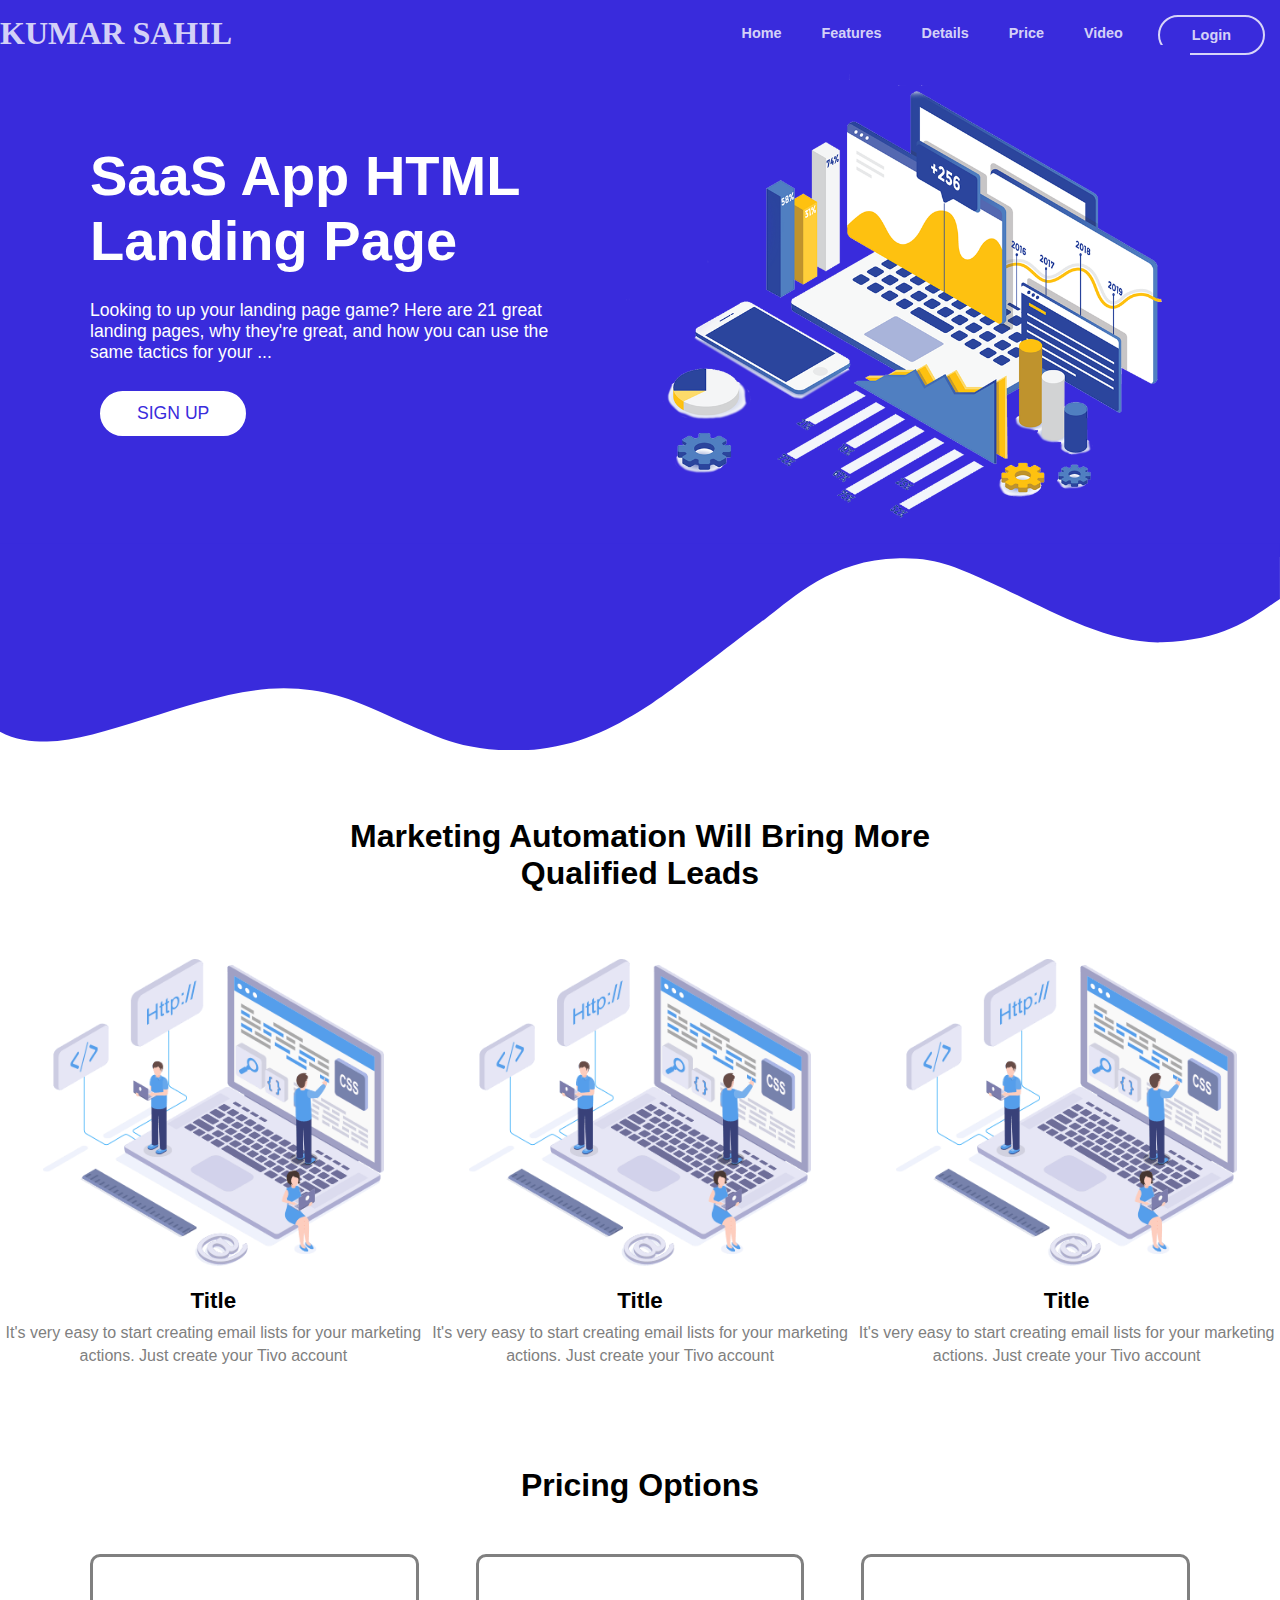
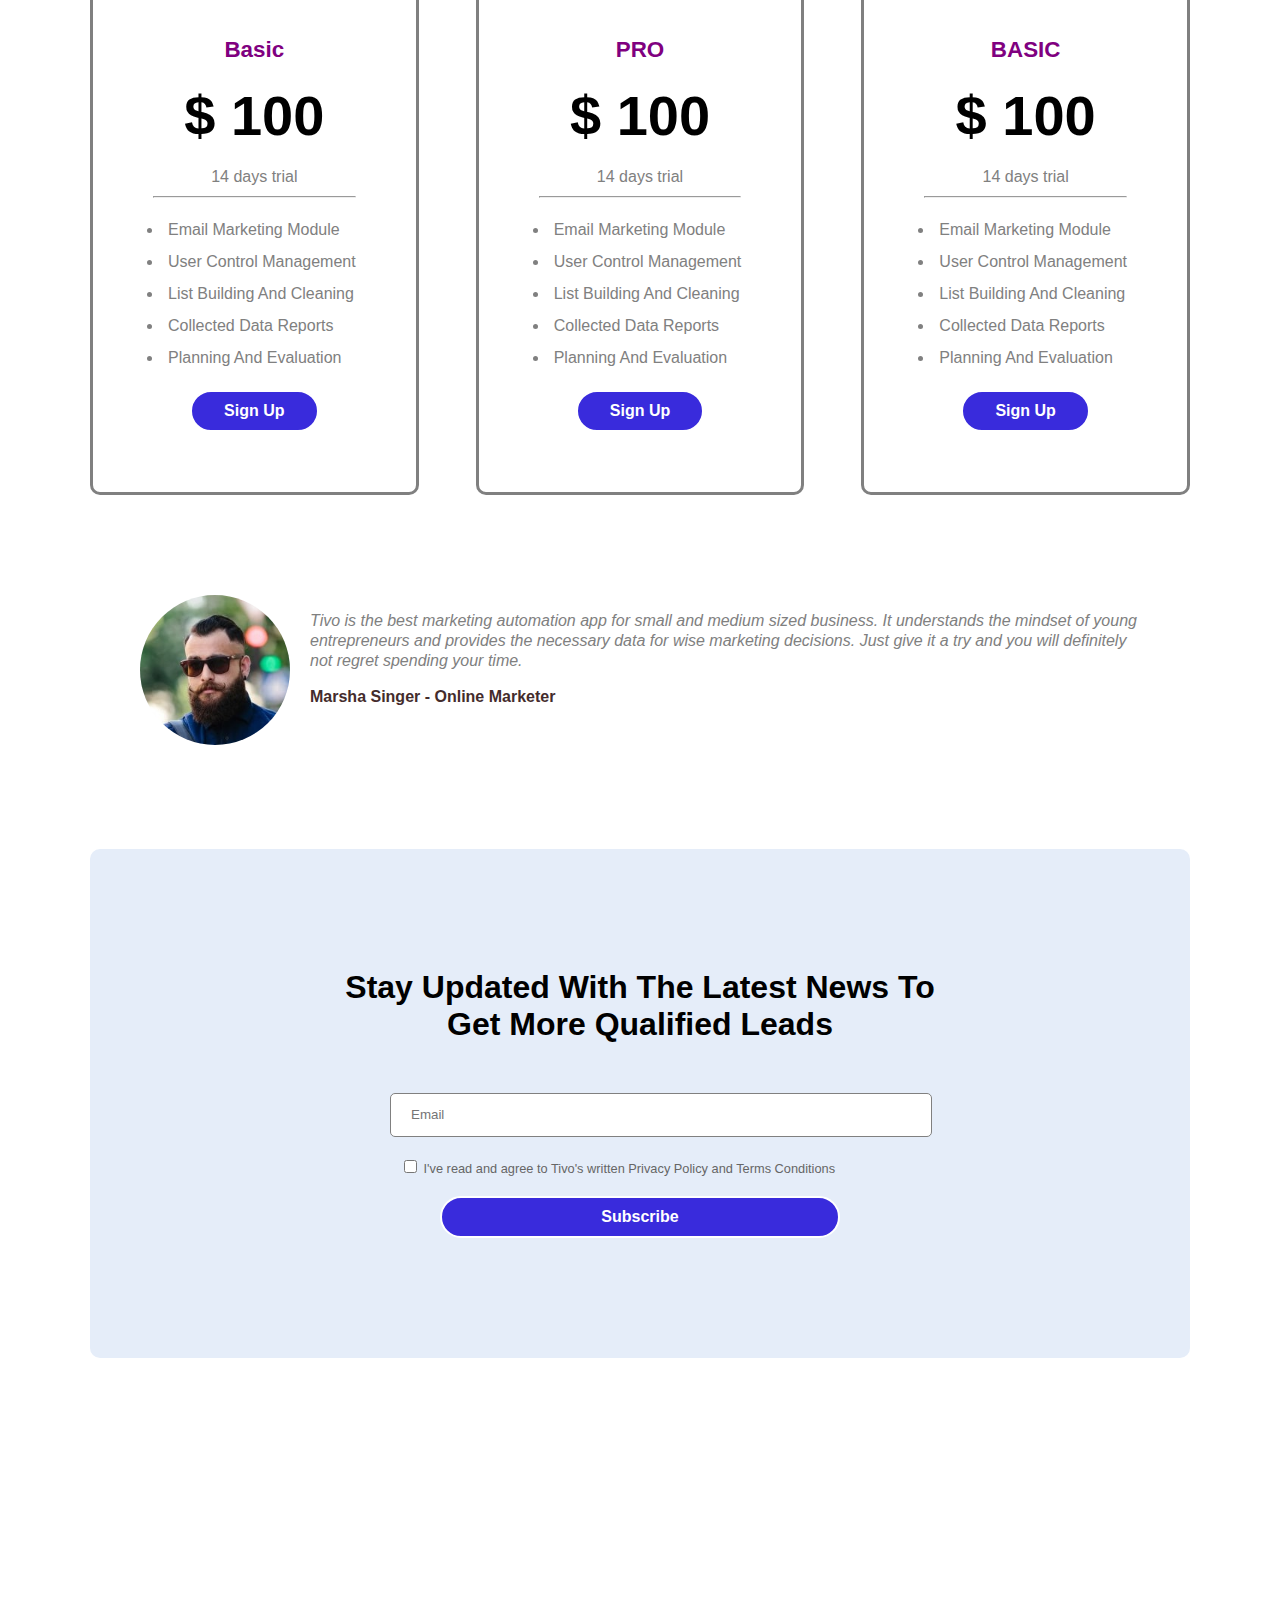
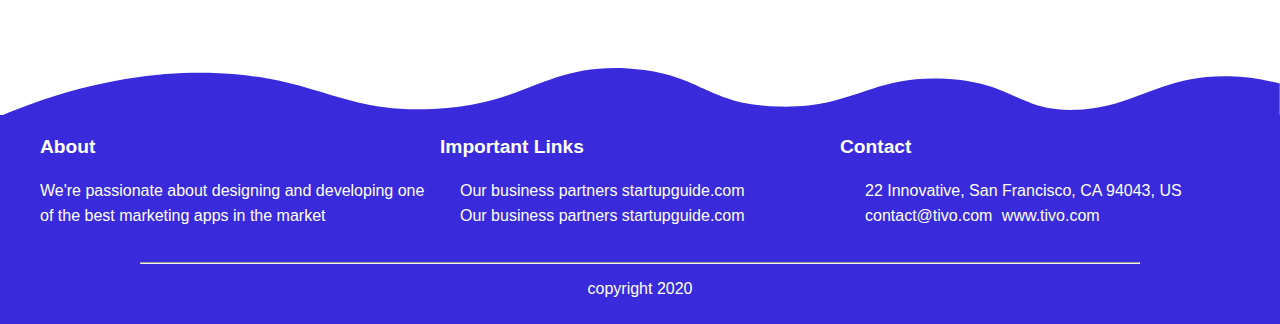
==== commit 4165b7d7: "9" ====
--- a/htmlcss/index.html
+++ b/htmlcss/index.html
@@ -4,7 +4,7 @@
     <meta charset="UTF-8" />
     <meta name="viewport" content="width=device-width, initial-scale=1.0" />
     <link rel="stylesheet" href="style.css" />
-    <title>Document</title>
+    <link rel="stylesheet" href="https://cdnjs.cloudflare.com/ajax/libs/font-awesome/6.5.1/css/all.min.css" integrity="sha512-DTOQO9RWCH3ppGqcWaEA1BIZOC6xxalwEsw9c2QQeAIftl+Vegovlnee1c9QX4TctnWMn13TZye+giMm8e2LwA==" crossorigin="anonymous" referrerpolicy="no-referrer" />
   </head>
   <body>
     <div class="container">
@@ -237,7 +237,27 @@
         </div>
       </div>
     </div>
-
+    <div class="social">
+      <div class="bg-blue clickable">
+        <i class="fab fa-facebook-f font-white"></i> 
+      </div>
+      <div class="bg-blue clickable">
+        <i class="fab fa-twitter font-white"></i> 
+      </div> 
+      <div class="bg-blue clickable">
+        <i class="fab fa-instagram font-white"></i> 
+      </div>
+      <div class="bg-blue clickable">
+        <i class="fab fa-pinterest-p font-white"></i> 
+      </div>
+      <div class="bg-blue clickable">
+        <i class="fab fa-linkedin font-white"></i> 
+      </div>
+
+    </div>
+    <div class="up bg-blue clickable" onclick="scrollToEl('home')">
+        <i class="fas fa-chevron-up font-white"></i>     
+    </div>
 
     <svg class="footer-frame" data-name="Layer 2" xmlns="http://www.w3.org/2000/svg" preserveAspectRatio="none" viewBox="0 0 1920 79"><defs><style>.cls-2{fill:rgb(57, 43, 220);}</style></defs><title>footer-frame</title><path class="cls-2" d="M0,72.427C143,12.138,255.5,4.577,328.644,7.943c147.721,6.8,183.881,60.242,320.83,53.737,143-6.793,167.826-68.128,293-60.9,109.095,6.3,115.68,54.364,225.251,57.319,113.58,3.064,138.8-47.711,251.189-41.8,104.012,5.474,109.713,50.4,197.369,46.572,89.549-3.91,124.375-52.563,227.622-50.155A338.646,338.646,0,0,1,1920,23.467V79.75H0V72.427Z" transform="translate(0 -0.188)"></path></svg>
     <div class="bg-blue">
--- a/htmlcss/style.css
+++ b/htmlcss/style.css
@@ -308,6 +308,7 @@
   justify-content: center;
   margin: auto;
   color: white;
+  line-height: 25px;
 }
 
 .footer-section {
@@ -342,3 +343,34 @@
   position: relative;
   top: 10px;
 }
+
+i {
+  margin-right: 5px;
+}
+
+.social {
+  display: flex;
+  flex-direction: row;
+  justify-content: center;
+  margin: 100px 0;
+}
+.social div {
+  padding: 15px;
+  width: 1.5rem;
+  height: 2rem;
+  border-radius: 50%;
+  text-align: center;
+  margin: 10px;
+}
+.social i {
+  font-size: 2.5rem;
+}
+
+.social div:hover {
+  background-color: white;
+  color: rgb(57, 43, 220);
+}
+
+.social div:hover i {
+  color: rgb(57, 43, 220);
+}
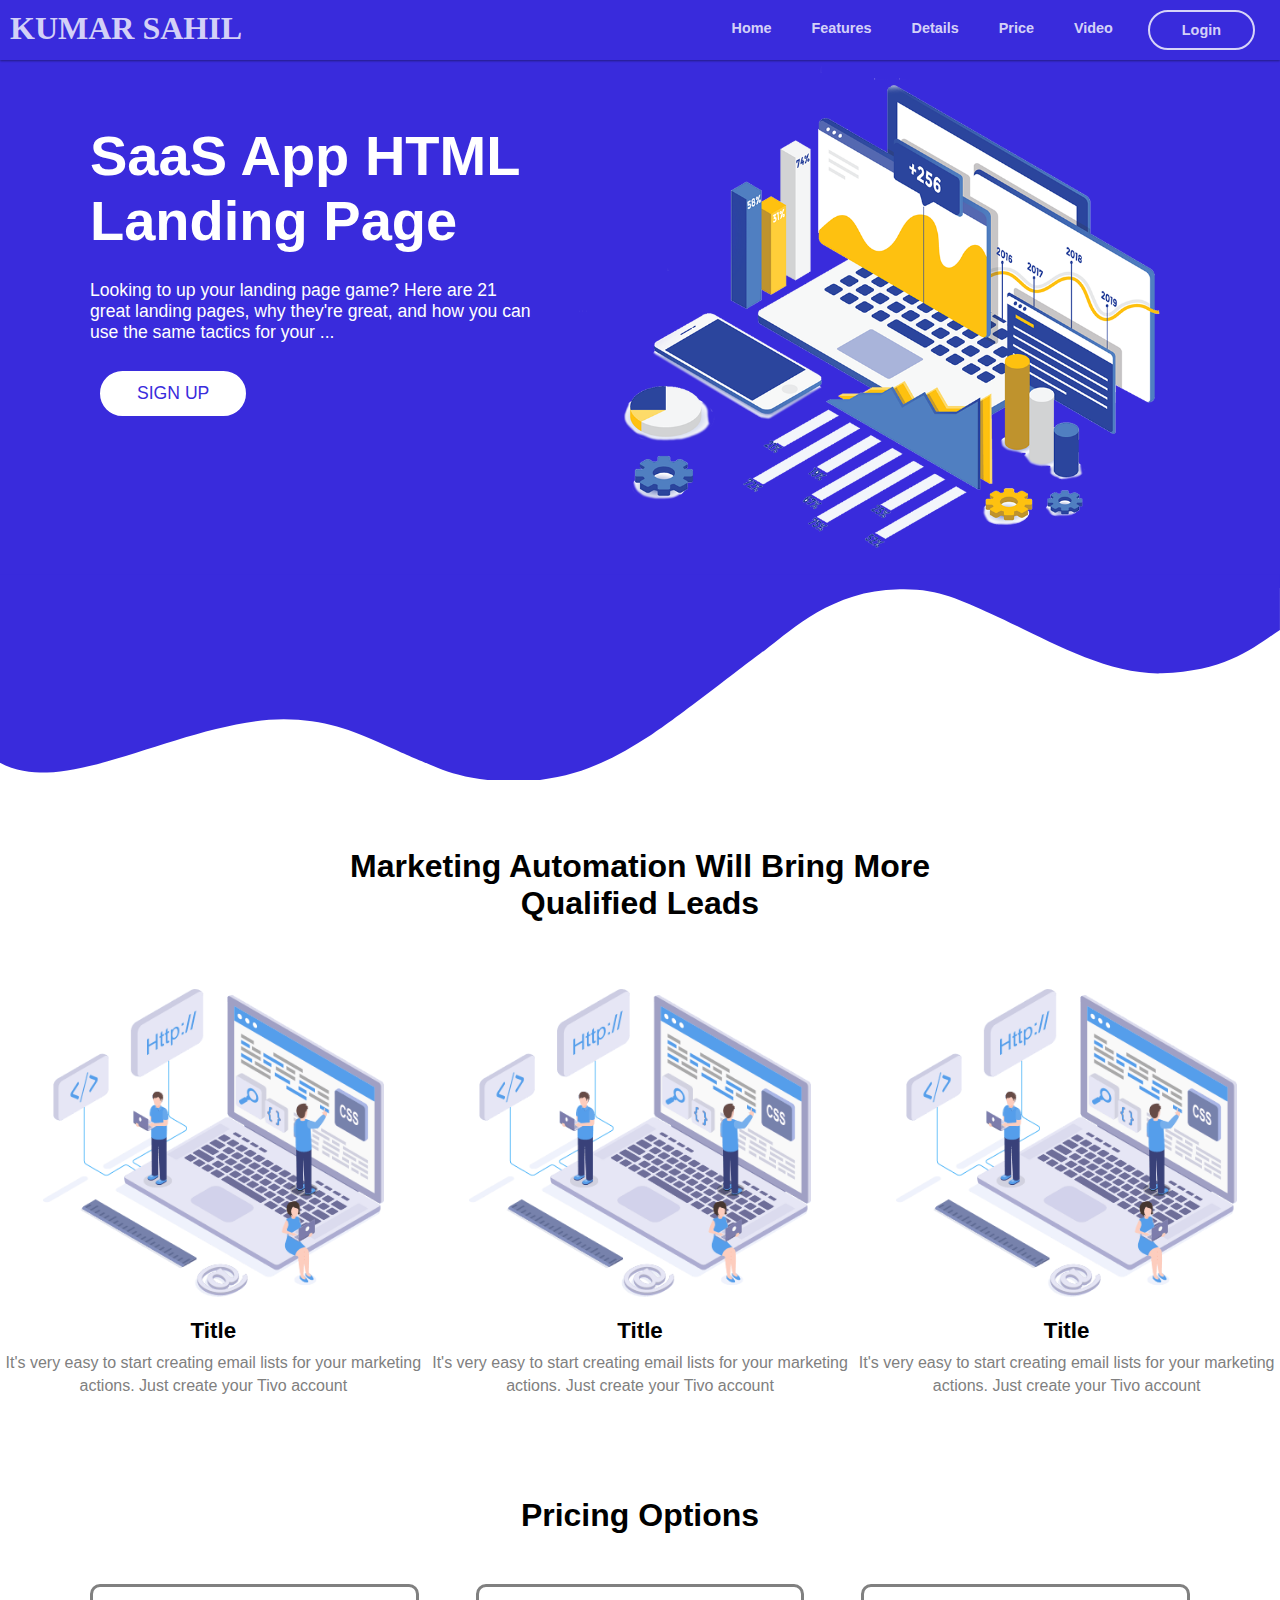
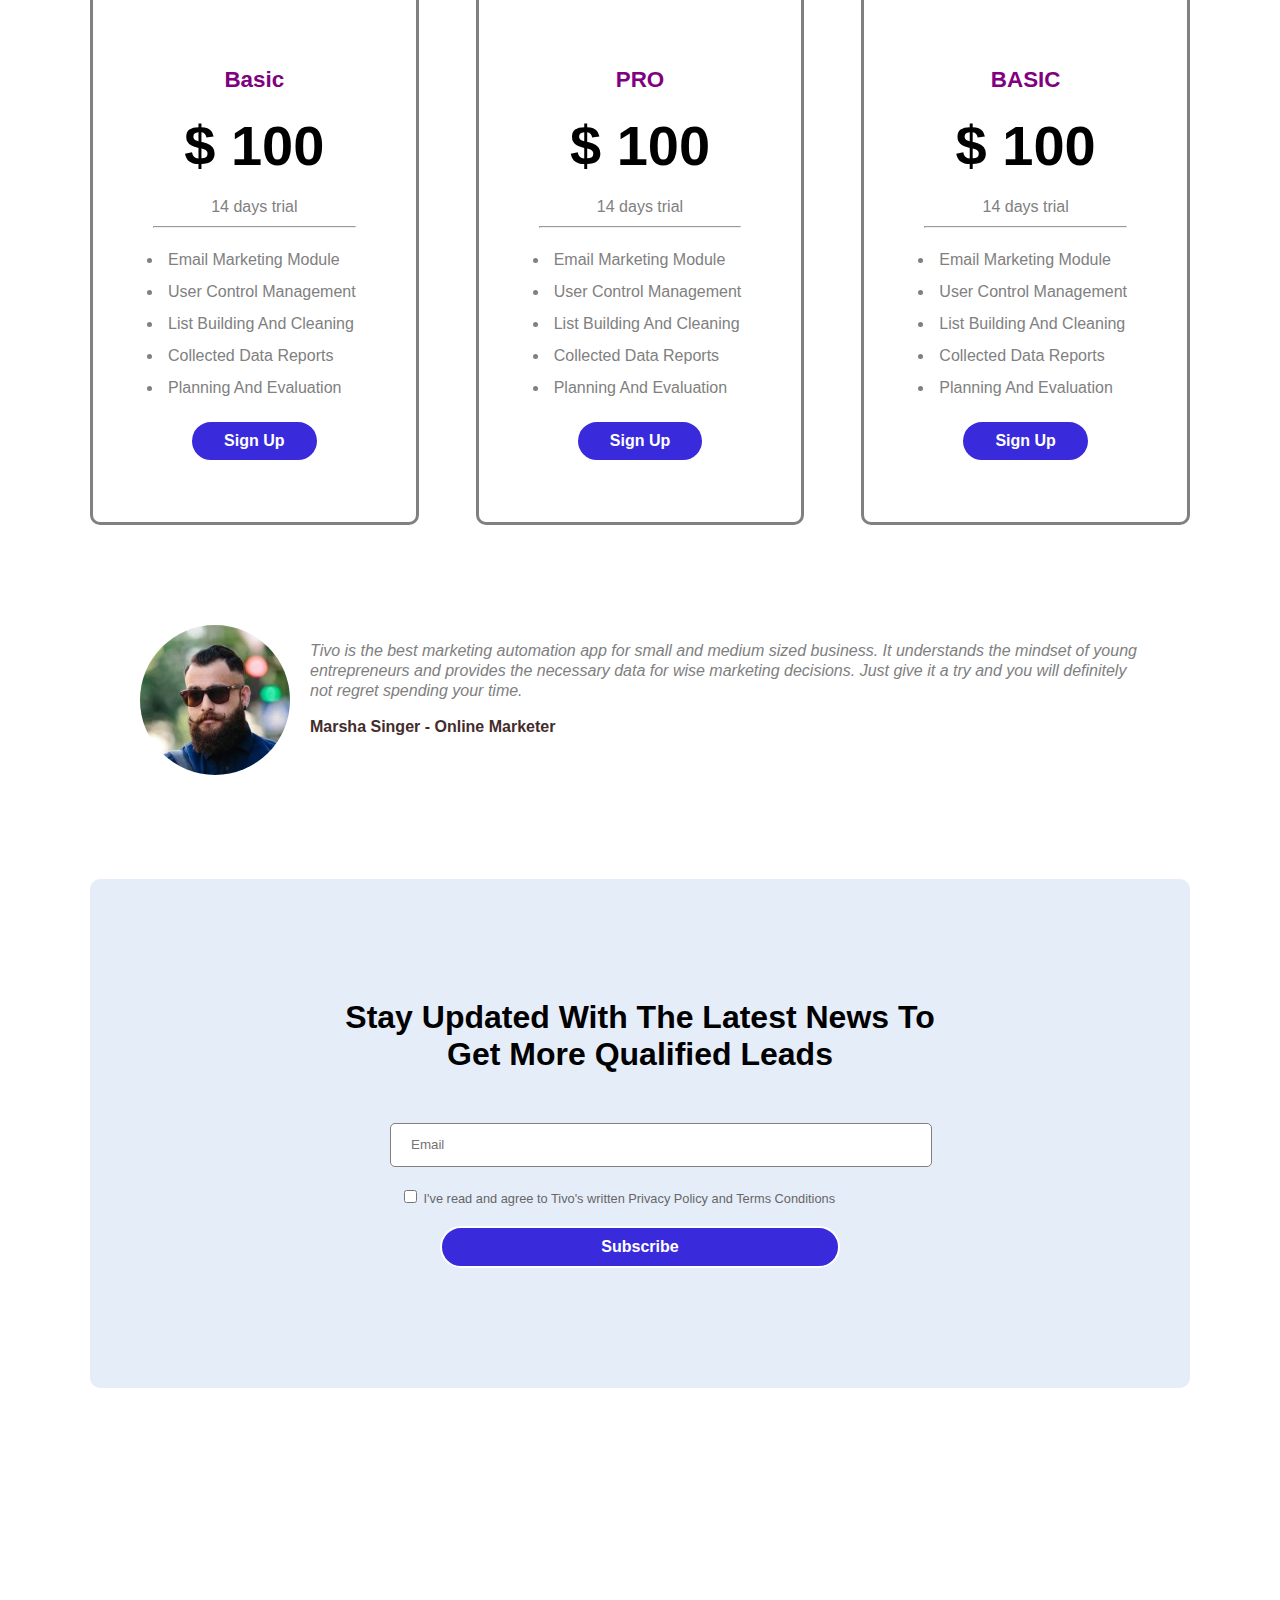
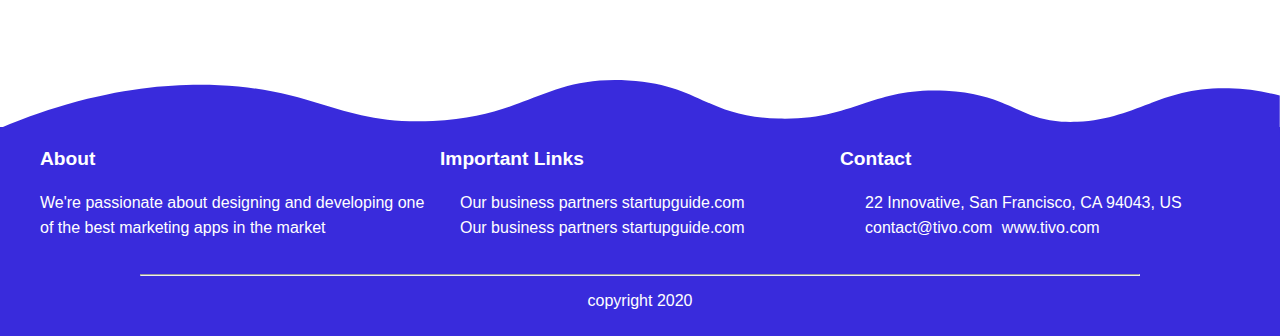
==== commit 6a5b8821: "10" ====
--- a/htmlcss/index.html
+++ b/htmlcss/index.html
@@ -7,7 +7,8 @@
     <link rel="stylesheet" href="https://cdnjs.cloudflare.com/ajax/libs/font-awesome/6.5.1/css/all.min.css" integrity="sha512-DTOQO9RWCH3ppGqcWaEA1BIZOC6xxalwEsw9c2QQeAIftl+Vegovlnee1c9QX4TctnWMn13TZye+giMm8e2LwA==" crossorigin="anonymous" referrerpolicy="no-referrer" />
   </head>
   <body>
-    <div class="container">
+    <div class="container ">
+      <div class="fixed">
       <div class="menu">
         <div class="logo">KUMAR SAHIL</div>
         <div class="menu-item2">Home</div>
@@ -17,6 +18,7 @@
         <div class="menu-item2">Video</div>
         <div class="menu-item2 round-button">Login</div>
       </div>
+    </div>
 
       <!-- home -->
 
@@ -255,9 +257,7 @@
       </div>
 
     </div>
-    <div class="up bg-blue clickable" onclick="scrollToEl('home')">
-        <i class="fas fa-chevron-up font-white"></i>     
-    </div>
+   
 
     <svg class="footer-frame" data-name="Layer 2" xmlns="http://www.w3.org/2000/svg" preserveAspectRatio="none" viewBox="0 0 1920 79"><defs><style>.cls-2{fill:rgb(57, 43, 220);}</style></defs><title>footer-frame</title><path class="cls-2" d="M0,72.427C143,12.138,255.5,4.577,328.644,7.943c147.721,6.8,183.881,60.242,320.83,53.737,143-6.793,167.826-68.128,293-60.9,109.095,6.3,115.68,54.364,225.251,57.319,113.58,3.064,138.8-47.711,251.189-41.8,104.012,5.474,109.713,50.4,197.369,46.572,89.549-3.91,124.375-52.563,227.622-50.155A338.646,338.646,0,0,1,1920,23.467V79.75H0V72.427Z" transform="translate(0 -0.188)"></path></svg>
     <div class="bg-blue">
--- a/htmlcss/style.css
+++ b/htmlcss/style.css
@@ -5,19 +5,21 @@
 }
 
 .menu {
-  max-width: 1400px;
-  margin: auto;
-  padding: 15px 0;
+  max-width: 1600px;
+  margin: auto;
+  padding: 10px;
   display: flex;
   flex-direction: row;
   justify-content: end;
   background-color: rgb(57, 43, 220);
   font-family: Arial, Helvetica, sans-serif;
 }
+
 /* div{
     border: 2px solid grey;
     padding: 5px;
 } */
+
 .menu-item2 {
   color: #ffffffcc;
   font-weight: bold;
@@ -66,13 +68,16 @@
 }
 
 .title-graphics img {
-  max-width: 600px;
+  max-width: 650px;
+  margin-top: 60px;
 }
 
 .title {
   display: flex;
   flex-direction: column;
   justify-content: center;
+
+  /*  margin-top: 210px; */
 }
 
 .title h1 {
@@ -374,3 +379,12 @@
 .social div:hover i {
   color: rgb(57, 43, 220);
 }
+
+.fixed {
+  position: fixed;
+  top: 0;
+  left: 0;
+  right: 0;
+  z-index: 10;
+  box-shadow: 0px 1px 2px #00000066;
+}
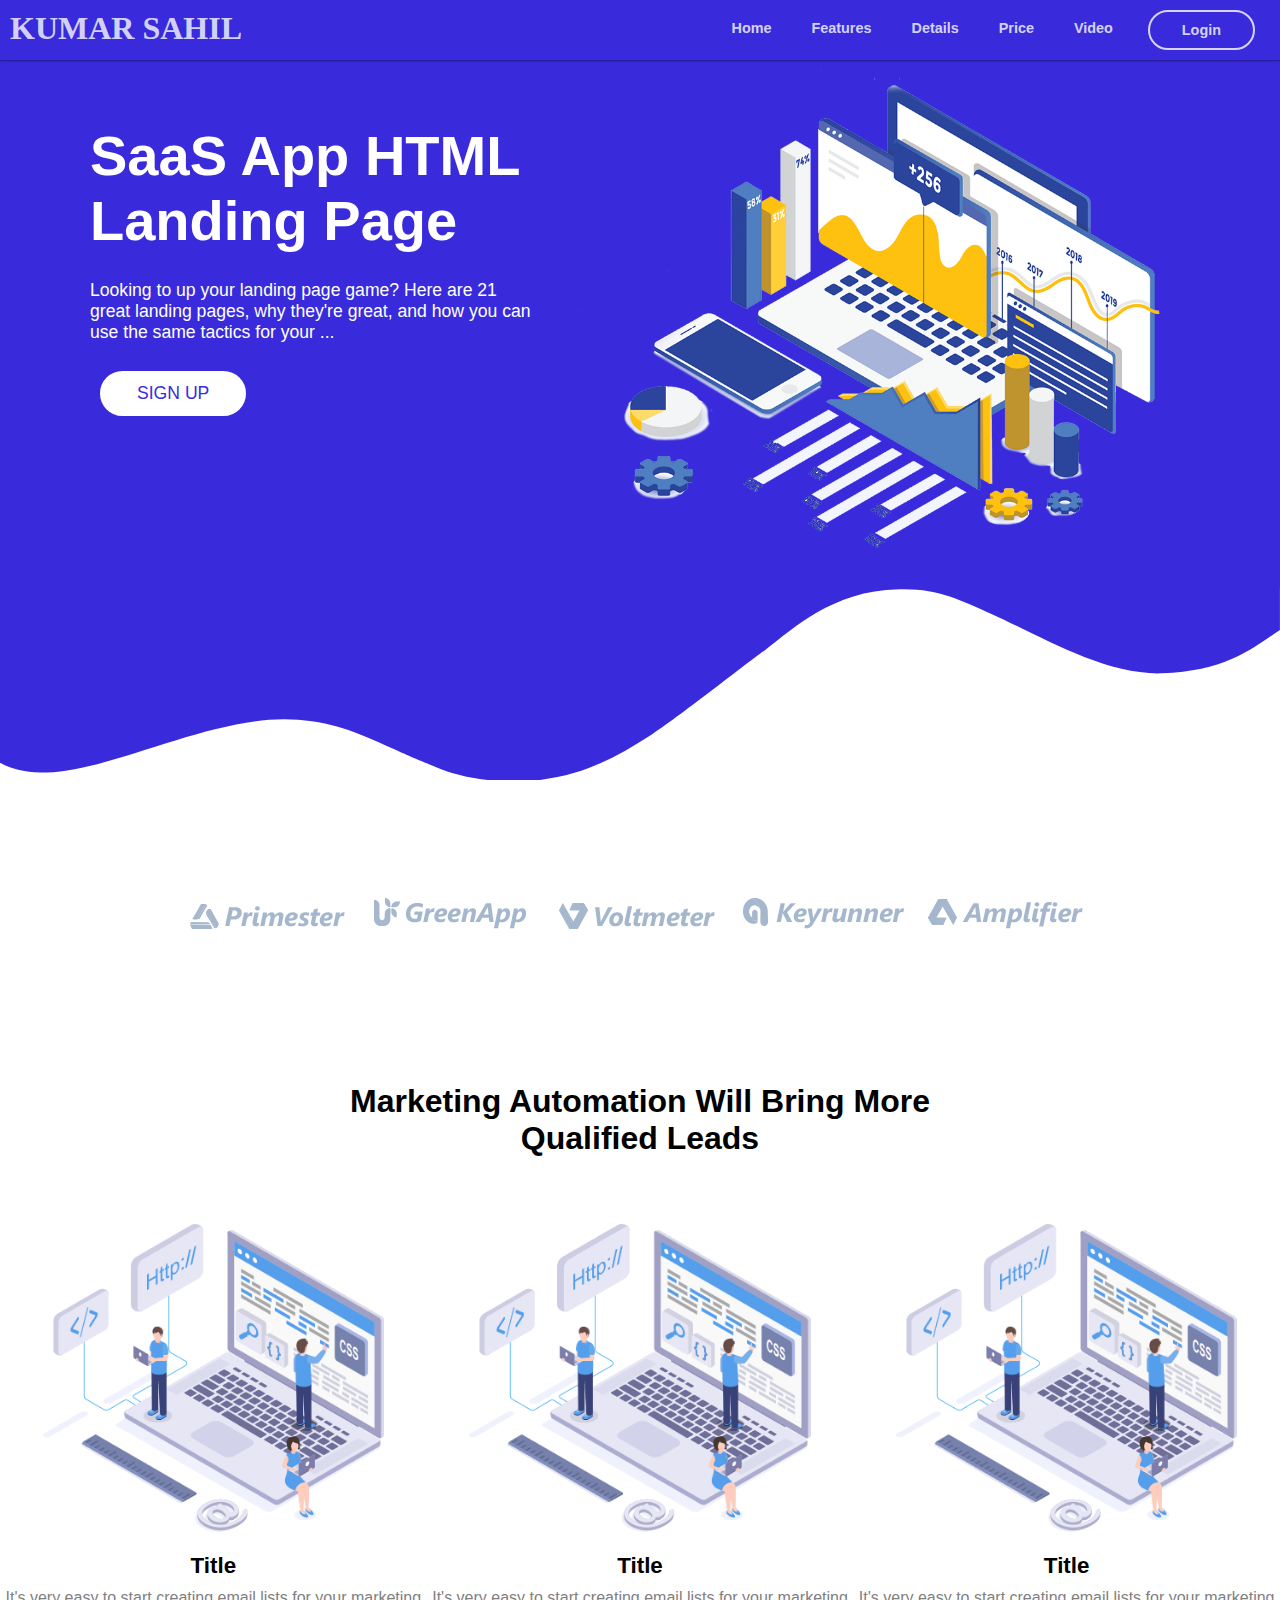
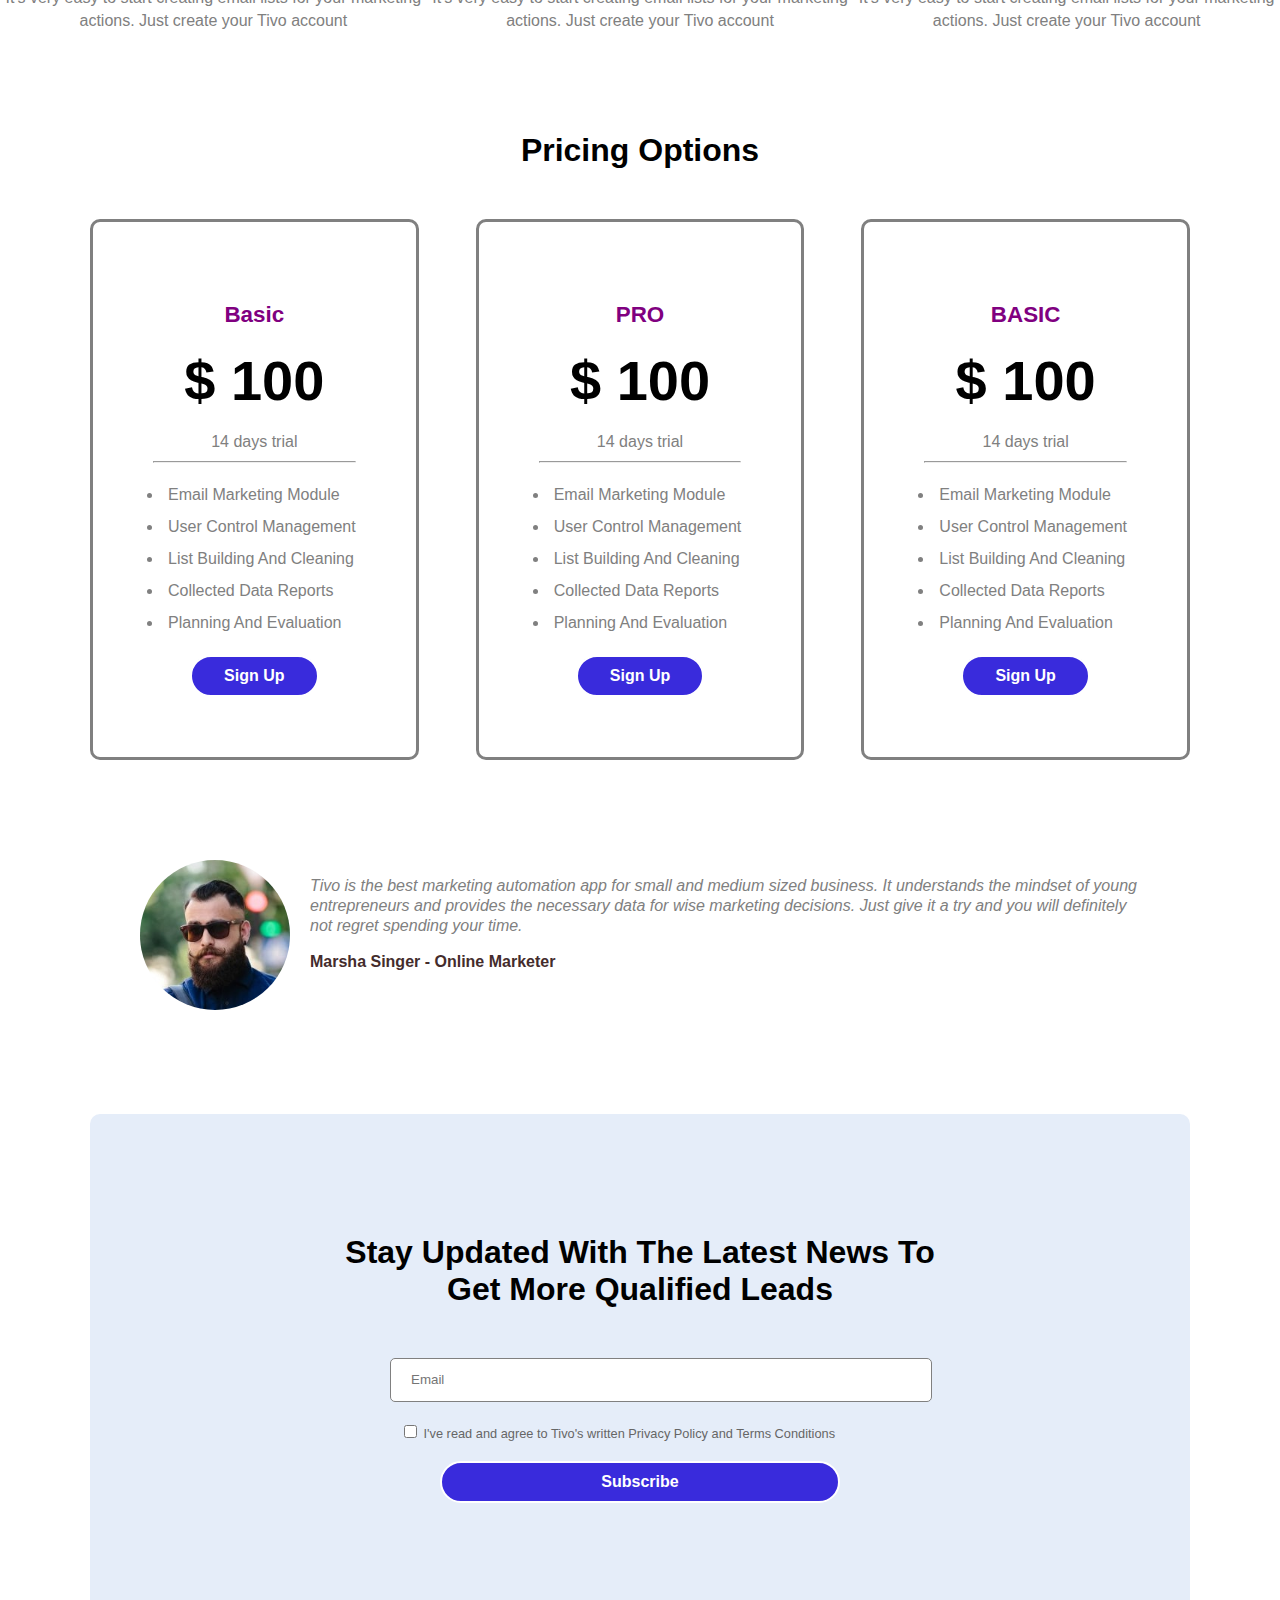
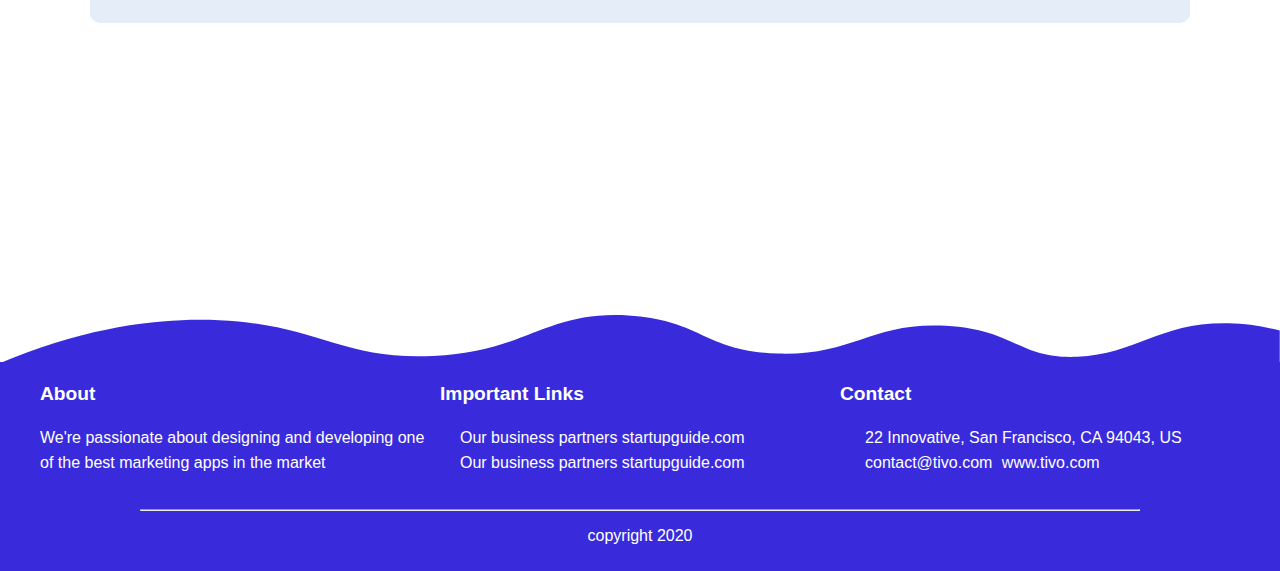
==== commit 8c2e46fa: "11" ====
--- a/htmlcss/index.html
+++ b/htmlcss/index.html
@@ -64,6 +64,44 @@
       ></path>
     </svg>
 
+    <div class="animation-container">
+      <div class="animated-logos">
+        <div class="animated-logo"> 
+          <img src="customer-logo-1.png" alt="">
+        </div>
+        <div class="animated-logo"> 
+          <img src="customer-logo-2.png" alt="">
+        </div>
+        <div class="animated-logo"> 
+          <img src="customer-logo-3.png" alt="">
+        </div>
+         <div class="animated-logo"> 
+          <img src="customer-logo-4.png" alt="">
+        </div>
+        <div class="animated-logo"> 
+          <img src="customer-logo-5.png" alt="">
+        </div>
+        <div class="animated-logo"> 
+          <img src="customer-logo-6.png" alt="">
+        </div>
+        <div class="animated-logo"> 
+          <img src="customer-logo-1.png" alt="">
+        </div>
+        <div class="animated-logo"> 
+          <img src="customer-logo-2.png" alt="">
+        </div>
+        <div class="animated-logo"> 
+          <img src="customer-logo-3.png" alt="">
+        </div>
+         <div class="animated-logo"> 
+          <img src="customer-logo-4.png" alt="">
+        </div>
+        <div class="animated-logo"> 
+          <img src="customer-logo-5.png" alt="">
+        </div>
+    </div>
+    </div>
+
     <div class="outer-container">
       <div class="marketing">
         <h2>Marketing Automation Will Bring More Qualified Leads</h2>
--- a/htmlcss/style.css
+++ b/htmlcss/style.css
@@ -388,3 +388,94 @@
   z-index: 10;
   box-shadow: 0px 1px 2px #00000066;
 }
+
+/* animation logos */
+/* animations */
+.animated-logos {
+  position: relative;
+  width: 2200px;
+  margin: 100px 0;
+  animation-name: slider;
+  animation-duration: 12s;
+  animation-delay: 2s;
+  animation-iteration-count: infinite;
+  overflow: hidden;
+}
+.animated-logo {
+  position: relative;
+  width: 150px;
+  padding: 0 15px;
+  display: inline-block;
+}
+
+.animation-container {
+  width: 930px;
+  margin: auto;
+  overflow: hidden;
+}
+
+@keyframes slider {
+  0% {
+    margin-left: 0;
+  }
+  5% {
+    margin-left: 0;
+  }
+  10% {
+    margin-left: 0;
+  }
+  15% {
+    margin-left: -185px;
+  }
+  20% {
+    margin-left: -185px;
+  }
+  25% {
+    margin-left: -185px;
+  }
+  30% {
+    margin-left: -370px;
+  }
+  35% {
+    margin-left: -370px;
+  }
+  40% {
+    margin-left: -370px;
+  }
+  45% {
+    margin-left: -555px;
+  }
+  50% {
+    margin-left: -555px;
+  }
+  55% {
+    margin-left: -555px;
+  }
+  60% {
+    margin-left: -740px;
+  }
+  65% {
+    margin-left: -740px;
+  }
+  70% {
+    margin-left: -740px;
+  }
+  75% {
+    margin-left: -925px;
+  }
+  80% {
+    margin-left: -925px;
+  }
+  85% {
+    margin-left: -925px;
+  }
+  90% {
+    margin-left: -1110px;
+  }
+  95% {
+    margin-left: -1110px;
+  }
+  100% {
+    margin-left: -1110px;
+  }
+}
